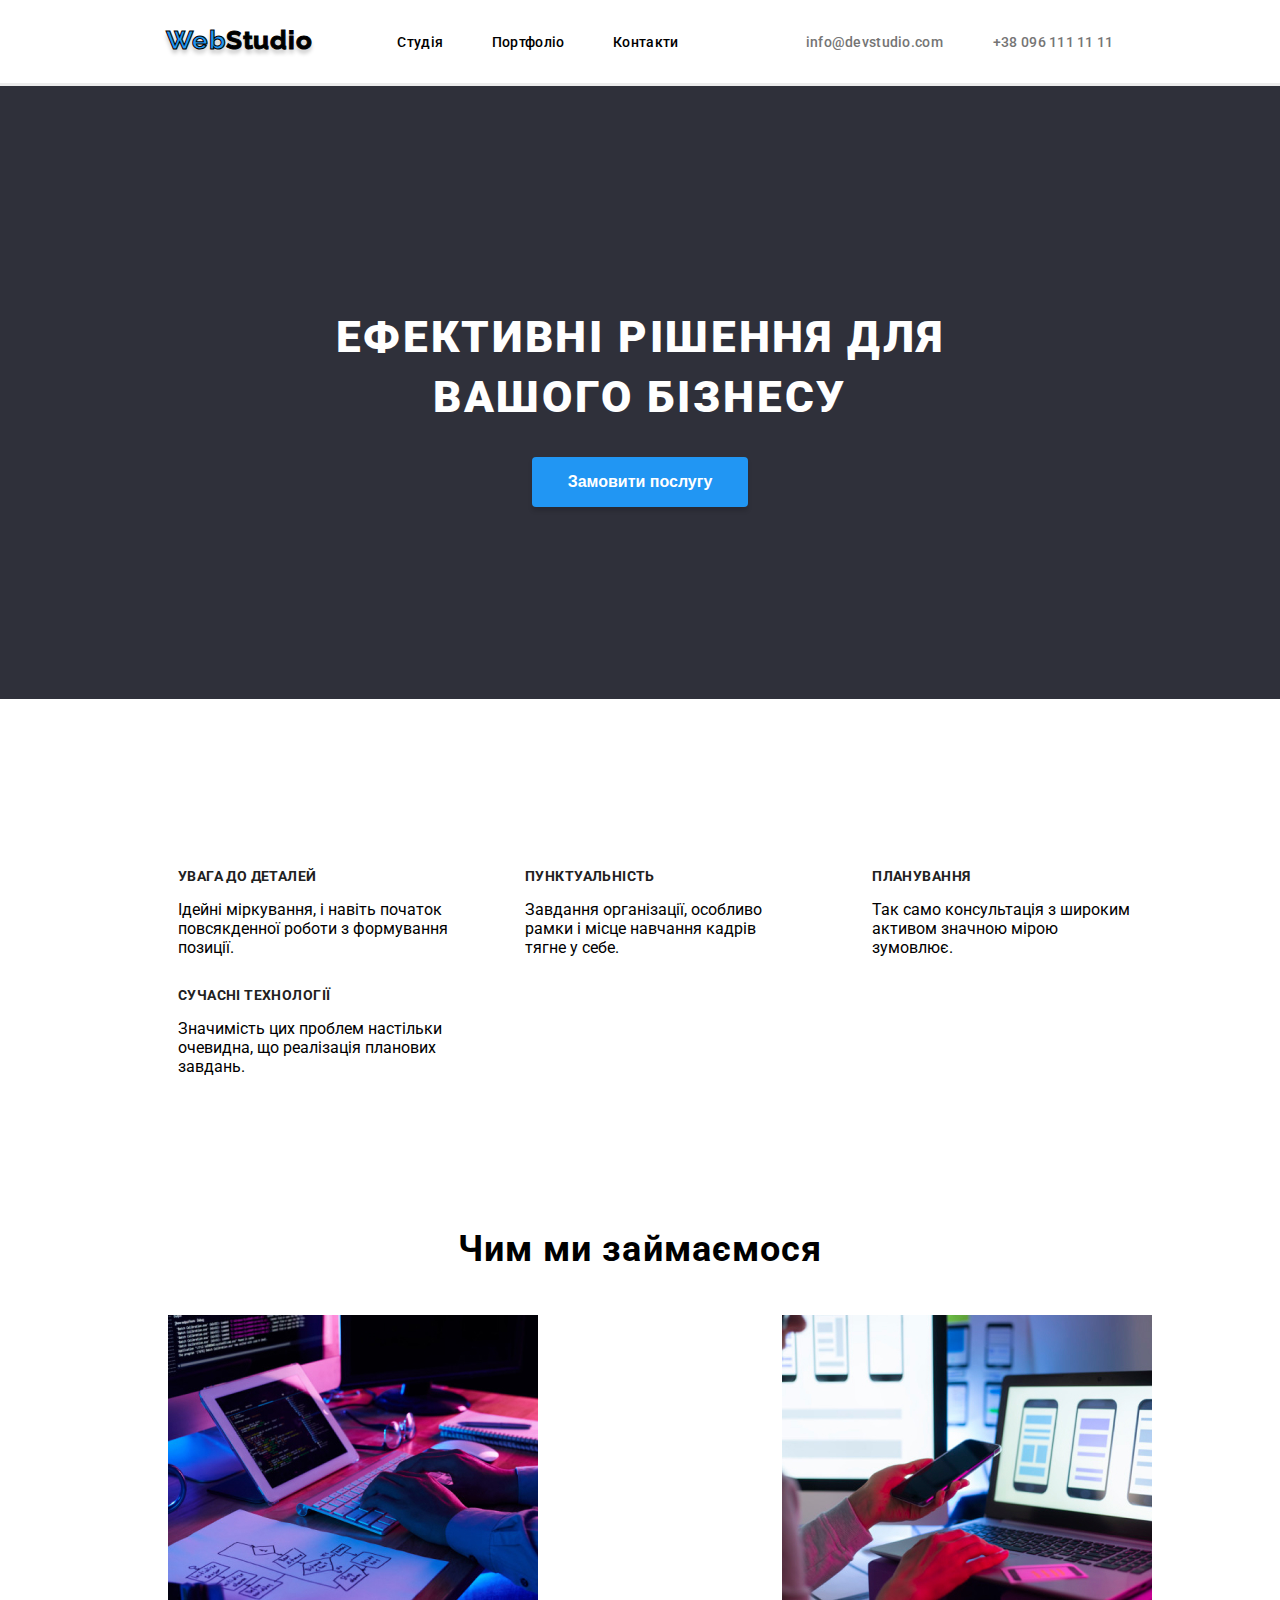
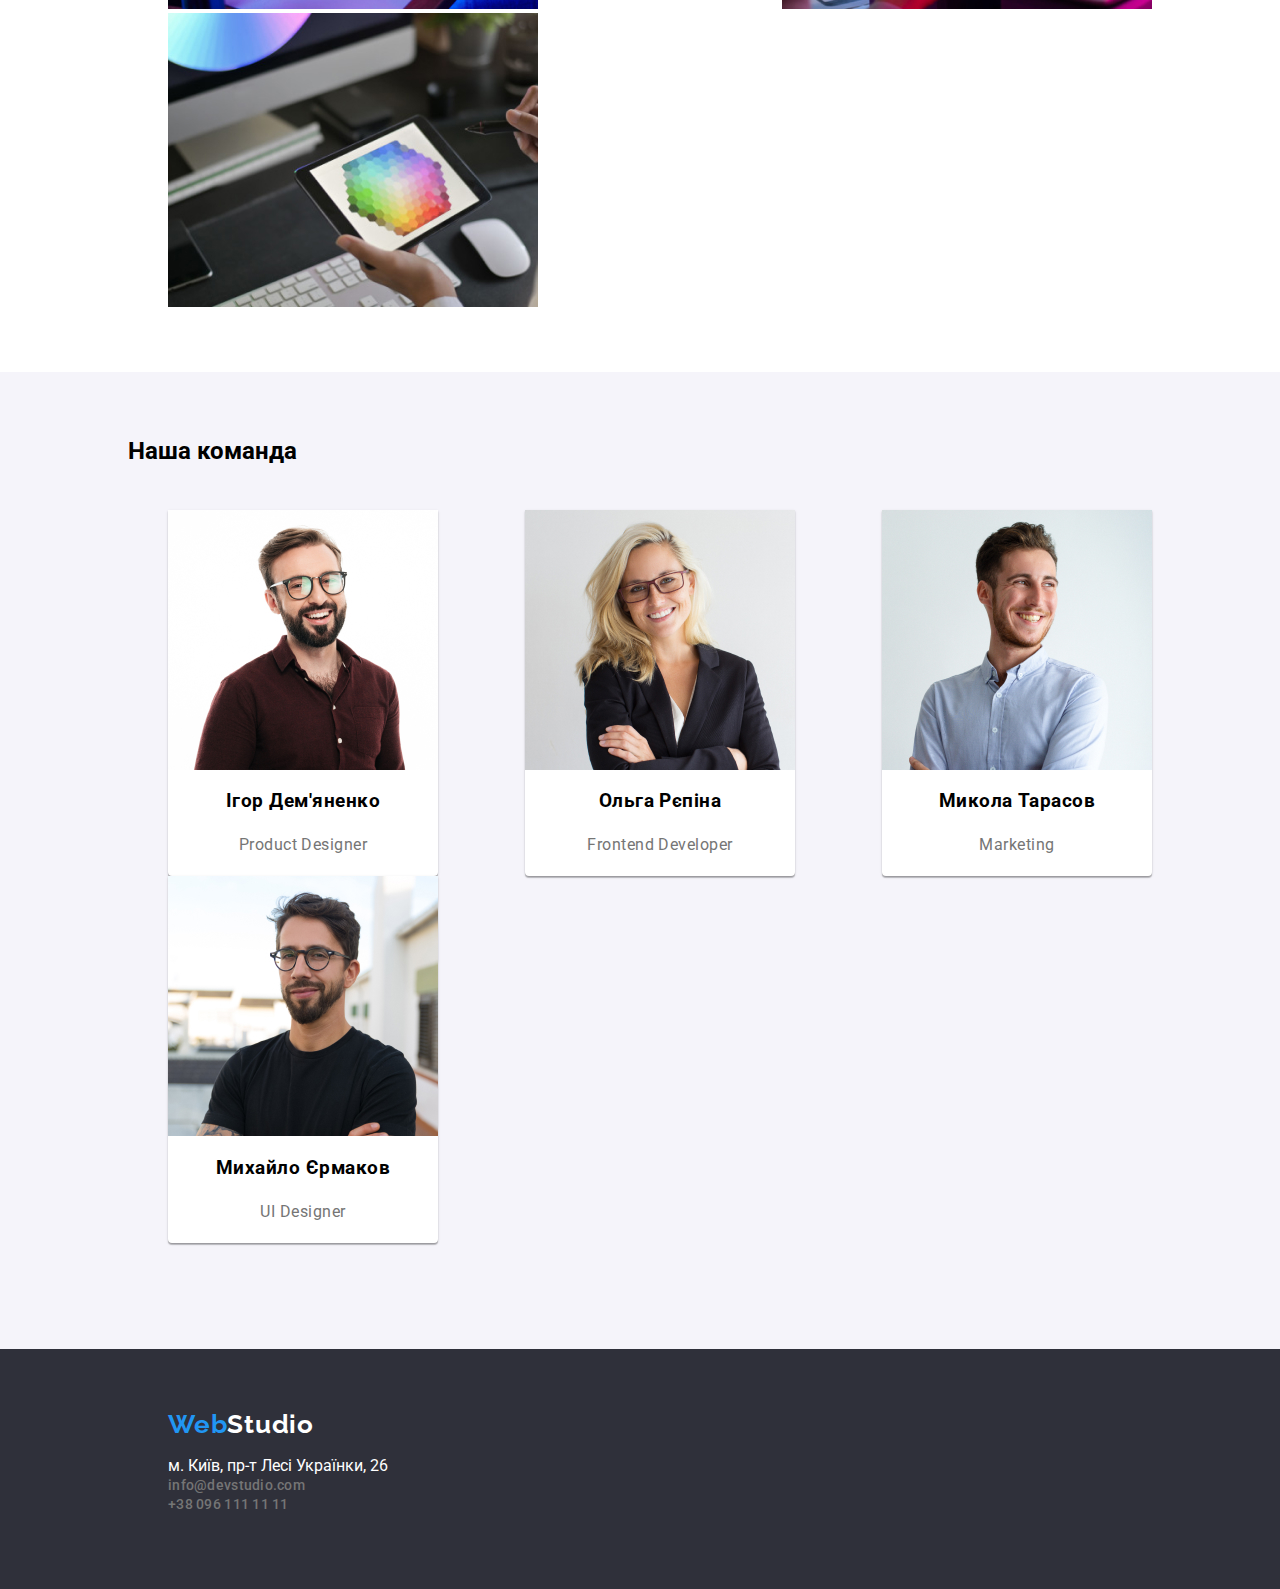
==== index.html @ 9d97ef2a "<article>" ====
<!DOCTYPE html>
<html lang="uk">
  <head>
    <meta charset="UTF-8" />
    <meta http-equiv="X-UA-Compatible" content="IE=edge" />
    <meta name="viewport" content="width=device-width, initial-scale=1.0" />
    <title>WebStudio</title>
    <link rel="stylesheet" href="./css/styles.css" />
    <link rel="preconnect" href="https://fonts.googleapis.com" />
    <link rel="preconnect" href="https://fonts.gstatic.com" crossorigin />
    <link
      href="https://fonts.googleapis.com/css2?family=Raleway:wght@700&family=Roboto:ital,wght@0,100;0,300;0,400;0,500;0,700;0,900;1,100;1,300;1,400;1,500;1,700;1,900&display=swap"
      rel="stylesheet"
    />
  </head>
  <body>
    <header>
      <a class="logo head" href="/"><span class="web">Web</span>Studio</a>
      <nav>
        <ul class="navbar">
          <li>
            <a href="index.html" class="nav">Студія</a>
          </li>
          <li><a href="./portfolio.html" class="nav">Портфоліо</a></li>
          <li><a href="#contacts" class="nav">Контакти</a></li>
        </ul>
      </nav>
      <ul class="contacts">
        <li class="tel">
          <a href="mailto:info@devstudio.com" class="link-contact">info@devstudio.com</a>
        </li>
        <li>
          <a href="tel:+380961111111" class="link-contact">+38 096 111 11 11</a>
        </li>
      </ul>
    </header>
    <main>
      <section class="hero">
        <h1>Ефективні рішення для вашого бізнесу</h1>
        <button type="button" class="button-hero">Замовити послугу</button>
      </section>
      <section class="benefits">
        <ul class="benefits-ul">
          <li class="benefits-il">
            <h3>УВАГА ДО ДЕТАЛЕЙ</h3>
            <article>
              <p>Ідейні міркування, і навіть початок повсякденної роботи з формування позиції.</p>
            </article>
          </li>
          <li class="benefits-il">
            <h3>ПУНКТУАЛЬНІСТЬ</h3>
            <article>
              <p>Завдання організації, особливо рамки і місце навчання кадрів тягне у себе.</p>
            </article>
          </li>
          <li class="benefits-il">
            <h3>ПЛАНУВАННЯ</h3>
            <article>
              <p>Так само консультація з широким активом значною мірою зумовлює.</p>
            </article>
          </li>
          <li class="benefits-il">
            <h3>СУЧАСНІ ТЕХНОЛОГІЇ</h3>
            <article>
              <p>Значимість цих проблем настільки очевидна, що реалізація планових завдань.</p>
            </article>
          </li>
        </ul>
      </section>
      <section class="products">
        <h2>Чим ми займаємося</h2>
        <ul class="products-ul">
          <li>
            <img src="./images/img1.jpg" alt="робота на компьютері" width="370" />
          </li>
          <li>
            <img src="./images/img2.jpg" alt="робота з різними гаджетами" width="370" />
          </li>
          <li>
            <img src="./images/img3.jpg" alt="вибір кольору" width="370" />
          </li>
        </ul>
      </section>
      <section class="team">
        <h2>Наша команда</h2>
        <ul class="team-ul">
          <li>
            <img src="./images/igor.jpg" alt="посміхнений хлопець в окулярах" width="270" />
            <h3>Ігор Дем'яненко</h3>
            <p lang="en" class="specialization">Product Designer</p>
          </li>
          <li>
            <img src="./images/olga.jpg" alt="дівчина в окулярах" width="270" />
            <h3>Ольга Рєпіна</h3>
            <p lang="en" class="specialization">Frontend Developer</p>
          </li>
          <li>
            <img src="./images/mykola.jpg" alt="хлопець в сорочці" width="270" />
            <h3>Микола Тарасов</h3>
            <p lang="en" class="specialization">Marketing</p>
          </li>
          <li>
            <img src="./images/myhailo.jpg" alt="хлопець у футболці" width="270" />
            <h3>Михайло Єрмаков</h3>
            <p lang="en" class="specialization">UI Designer</p>
          </li>
        </ul>
      </section>
    </main>
    <footer>
      <a class="logo-foot"><span class="web">Web</span>Studio</a>
      <address id="contacts">
        <ul>
          <li>
            <a
              href="https://goo.gl/maps/CPtrU1FHBa2aNyZL9"
              target="_blank"
              rel="noopener noreferrer"
              class="white"
              >м. Київ, пр-т Лесі Українки, 26</a
            >
          </li>
          <li>
            <a href="mailto:info@devstudio.com" class="link-contact">info@devstudio.com</a>
          </li>
          <li>
            <a href="tel:+380961111111" class="link-contact">+38 096 111 11 11</a>
          </li>
        </ul>
        <p></p>
      </address>
    </footer>
  </body>
</html>
---- css/styles.css ----
body {
  margin: 0px;
  font-family: 'Roboto', sans-serif;
}
a {
  text-decoration: none;
}
.web,
.nav:focus,
.nav:hover,
.link-contact:focus,
.link-contact:hover,
.white:focus,
.white:hover {
  color: #2196f3;
}
.link-contact,
.white {
  font-style: normal;
}
ul {
  list-style: none;
}
.benefits-il > h3 {
  font-weight: 700;
  font-size: 14px;
  line-height: 16px;
  letter-spacing: 0.03em;
  text-transform: uppercase;
  color: #212121;
}
.benefits-il > p {
  font-weight: 400;
  font-size: 14px;
  line-height: 24px;
  letter-spacing: 0.03em;

  color: #757575;
}
.nav {
  font-style: normal;
  font-weight: 500;
  line-height: 16px;
  font-size: 14px;
  letter-spacing: 0.02em;
  color: #000;
}
.tel {
  margin-right: 50px;
}

.link-contact {
  font-weight: 500;
  font-size: 14px;
  line-height: 16px;
  letter-spacing: 0.02em;
  color: #757575;
}

.hero {
  padding-top: 15%;
  padding-right: 25%;
  padding-left: 25%;
  padding-bottom: 15%;
  text-align: center;
  color: #ffffff;
  background: #2f303a;
}
header {
  padding: 0 13%;
  display: flex;
  flex-direction: row;
  flex-wrap: wrap;
  border-bottom: Solid #ececec;
}
.head {
  margin-top: 25px;
  margin-bottom: 25px;
  flex-grow: 2;
  color: black;
}
.logo {
  margin-right: 45px;
  flex-grow: 0;
  font-family: 'Raleway', sans-serif;
  font-style: normal;
  font-weight: 700;
  font-size: 26px;
  line-height: 31px;
  letter-spacing: 0.03em;
  text-shadow: 0px 4px 4px rgba(0, 0, 0, 0.25);
  -webkit-text-stroke: 1px #000;
}
.navbar {
  margin-top: 32px;
  margin-bottom: 32px;
  display: flex;
  flex-direction: row;
  width: 281px;
  justify-content: space-between;
  flex-grow: 1;
}
.contacts {
  width: 281px;
  margin-top: 32px;
  margin-bottom: 32px;
  display: flex;
  flex-direction: row;
  justify-content: end;
  flex-grow: 1;
}
h1 {
  font-weight: 900;
  font-size: 44px;
  line-height: 60px;
  text-align: center;
  letter-spacing: 0.06em;
  text-transform: uppercase;
}
.button-hero {
  width: 216px;
  height: 50px;
  color: #ffffff;
  font-weight: 700;
  font-size: 16px;
  line-height: 30px;
  border: none;
  background: #2196f3;
  border-radius: 4px;
  box-shadow: 0px 4px 4px rgba(0, 0, 0, 0.15);
}
.benefits,
.products,
.team,
.menu,
.services {
  padding-right: 10%;
  padding-left: 10%;
  padding-bottom: 45px;
  padding-top: 45px;
}

.team {
  padding-bottom: 90px;
}

.benefits {
  margin-top: 94px;
}
.benefits-ul {
  display: flex;
  flex-direction: row;
  justify-content: space-between;
  flex-wrap: wrap;
}
.benefits-ul > li {
  margin-left: 1%;
  margin-right: 1%;
  width: 270px;
}

.products > h2 {
  font-weight: 700;
  font-size: 36px;
  line-height: 42px;
  text-align: center;
  letter-spacing: 0.03em;
}
.products-ul,
.team-ul {
  display: flex;
  flex-direction: row;
  justify-content: space-between;
  flex-wrap: wrap;
  margin-top: 45px;
}
.team-ul {
  margin-top: 45px;
}
.team {
  background: #f5f4fa;
}
.team-ul {
  flex-wrap: wrap;
}
.team-ul > li {
  font-weight: 500;
  font-size: 16px;
  line-height: 19px;
  text-align: center;
  letter-spacing: 0.03em;
  box-shadow: 0px 1px 3px rgba(0, 0, 0, 0.12), 0px 1px 1px rgba(0, 0, 0, 0.14),
    0px 2px 1px rgba(0, 0, 0, 0.2);
  border-radius: 0px 0px 4px 4px;
  background: #ffffff;
}
.portfolio {
  font-weight: 700;
  font-size: 18px;
  line-height: 36px;
  letter-spacing: 0.06em;
  color: #212121;
}
.specialization {
  font-weight: 400;
  font-size: 16px;
  line-height: 30px;
  letter-spacing: 0.03em;
  color: #757575;
}
footer {
  padding-top: 60px;
  padding-bottom: 60px;
  padding-left: 10%;
  display: flex;
  flex-direction: column;
  align-items: flex-start;
  color: #ffffff;
  background-color: #2f303a;
}
.white {
  color: #ffffff;
}
.logo-foot {
  padding-left: 40px;
  font-family: 'Raleway', sans-serif;
  font-style: normal;
  font-weight: 700;
  font-size: 26px;
  line-height: 31px;
  letter-spacing: 0.03em;
}
.menu {
  display: flex;
  justify-content: center;
}
.menu-button {
  padding: 6px 25px;
  margin-left: 8px;
  font-weight: 500;
  font-size: 16px;
  line-height: 26px;
  text-align: center;
  letter-spacing: 0.03em;
  color: #212121;
  border: none;
}
.menu-button:hover,
.menu-button:focus {
  cursor: pointer;
  font-family: inherit;
  color: #ffffff;
  background-color: #2196f3;
  box-shadow: 0px 3px 1px rgba(0, 0, 0, 0.1), 0px 1px 2px rgba(0, 0, 0, 0.08),
    0px 2px 2px rgba(0, 0, 0, 0.12);
  border-radius: 4px;
}
.services {
  display: flex;
  flex-wrap: wrap;
  justify-content: space-between;
}
.services > li {
  margin: 15px 15px;
  text-align: start;
  font-weight: 400;
  font-size: 16px;
  line-height: 30px;
}
.services > h2 {
  font-style: normal;
  font-weight: 700;
  font-size: 18px;
  line-height: 36px;
  letter-spacing: 0.06em;
  color: #212121;
}
.portfolio,
.padding {
  padding-left: 24px;
  padding-right: 24px;
}
.portfolio-none {
  display: none;
}
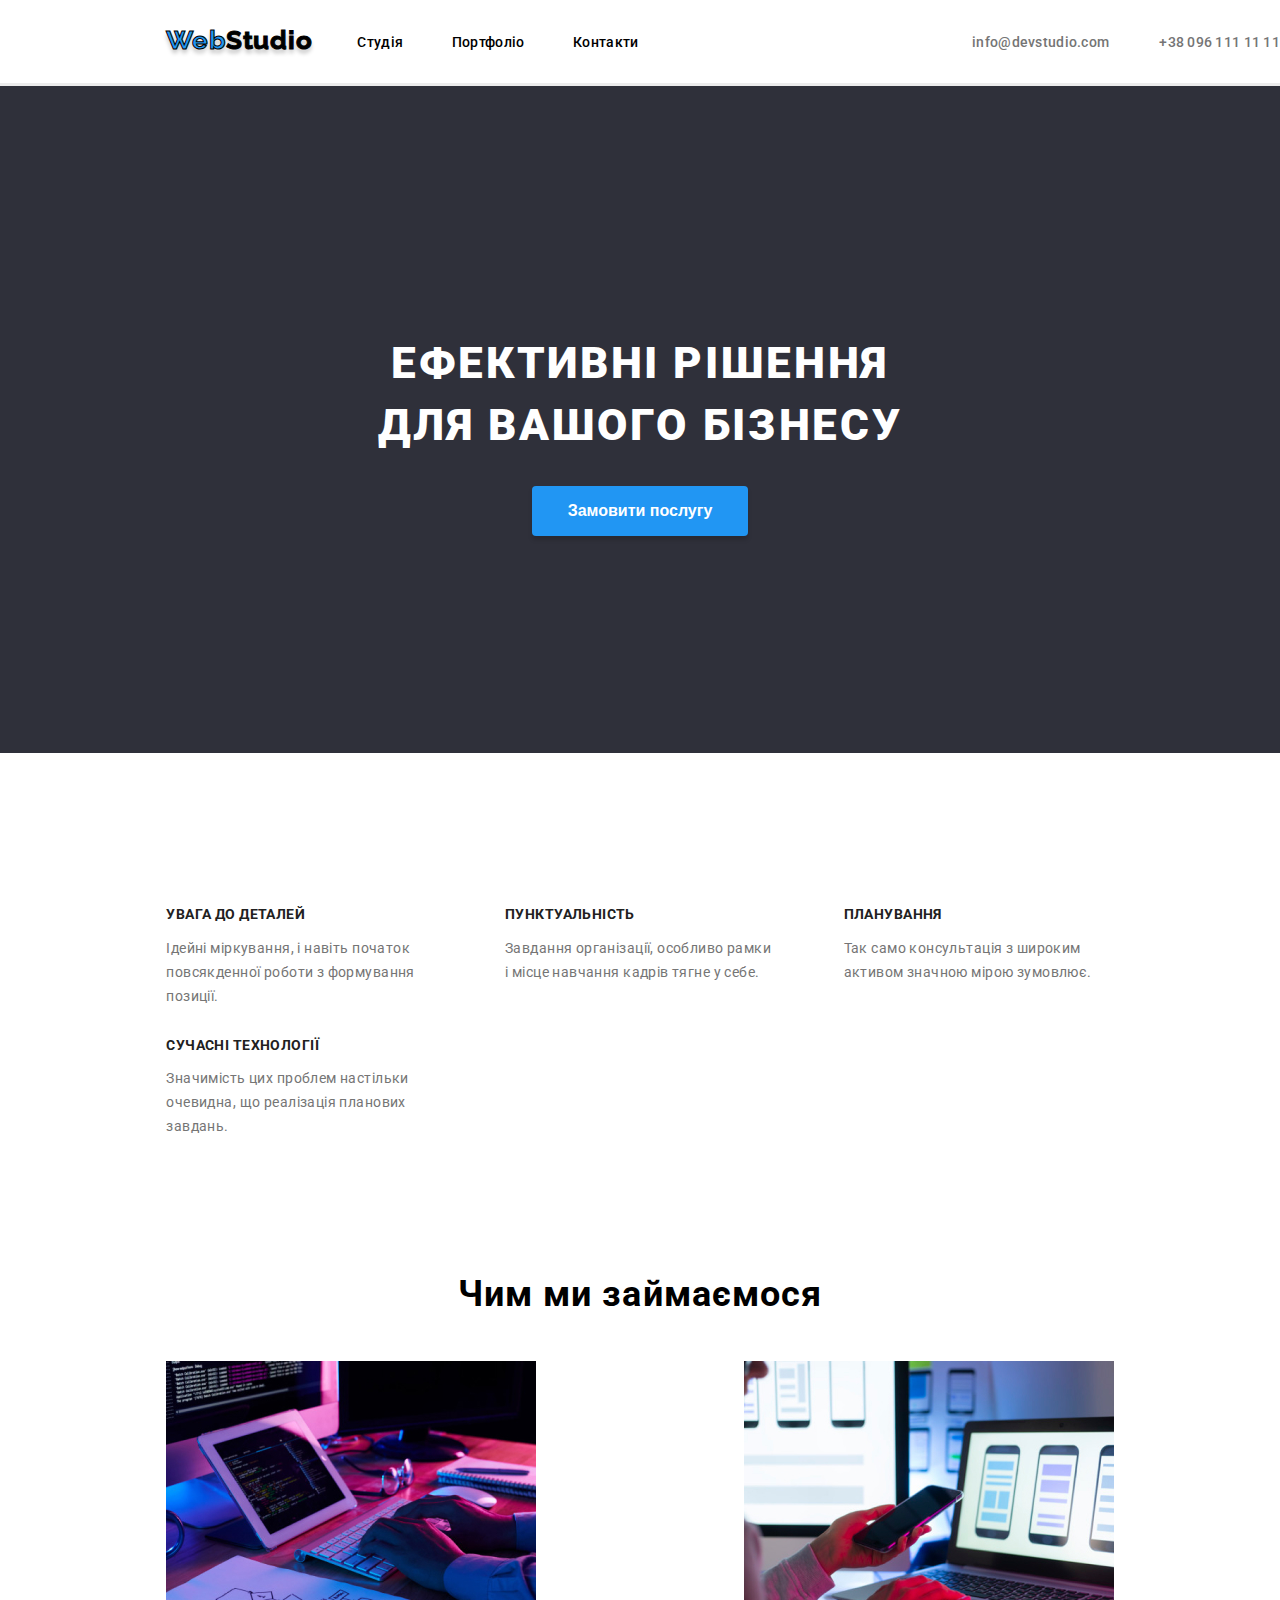
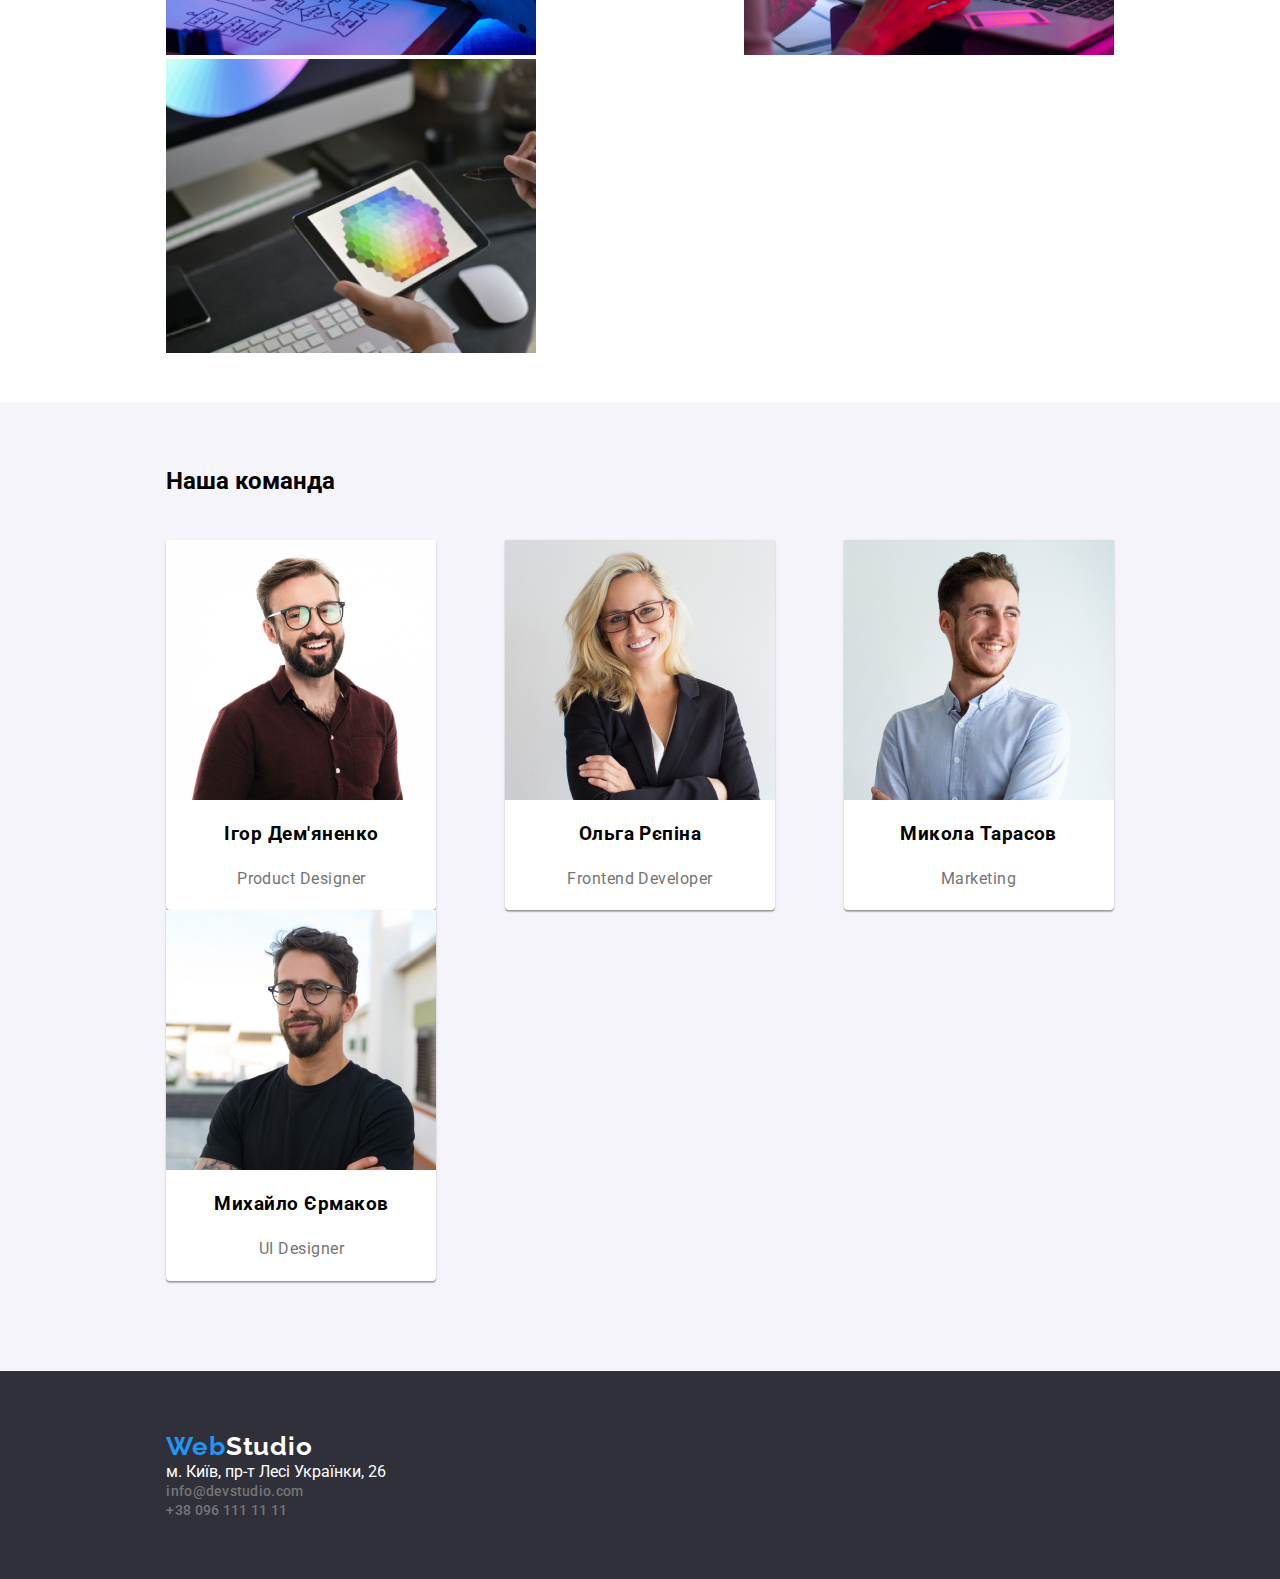
==== commit d2ba4575: "css: padding line-height" ====
--- a/index.html
+++ b/index.html
@@ -12,14 +12,15 @@
       href="https://fonts.googleapis.com/css2?family=Raleway:wght@700&family=Roboto:ital,wght@0,100;0,300;0,400;0,500;0,700;0,900;1,100;1,300;1,400;1,500;1,700;1,900&display=swap"
       rel="stylesheet"
     />
+    <link rel="stylesheet" href="node_modules/modern-normalize/modern-normalize.css">
   </head>
   <body>
     <header>
-      <a class="logo head" href="/"><span class="web">Web</span>Studio</a>
+      <a class="logo head" href="./index.htm"><span class="web">Web</span>Studio</a>
       <nav>
         <ul class="navbar">
           <li>
-            <a href="index.html" class="nav">Студія</a>
+            <a href="./index.html" class="nav">Студія</a>
           </li>
           <li><a href="./portfolio.html" class="nav">Портфоліо</a></li>
           <li><a href="#contacts" class="nav">Контакти</a></li>
@@ -40,30 +41,24 @@
         <button type="button" class="button-hero">Замовити послугу</button>
       </section>
       <section class="benefits">
+        <h2 class="portfolio-none">Переваги</h2>
         <ul class="benefits-ul">
           <li class="benefits-il">
-            <h3>УВАГА ДО ДЕТАЛЕЙ</h3>
-            <article>
-              <p>Ідейні міркування, і навіть початок повсякденної роботи з формування позиції.</p>
+            <h3>УВАГА ДО ДЕТАЛЕЙ</h3>            
+            <p>Ідейні міркування, і навіть початок повсякденної роботи з формування позиції.</p>
             </article>
           </li>
           <li class="benefits-il">
-            <h3>ПУНКТУАЛЬНІСТЬ</h3>
-            <article>
-              <p>Завдання організації, особливо рамки і місце навчання кадрів тягне у себе.</p>
-            </article>
+            <h3>ПУНКТУАЛЬНІСТЬ</h3>            
+            <p>Завдання організації, особливо рамки і місце навчання кадрів тягне у себе.</p>            
           </li>
           <li class="benefits-il">
-            <h3>ПЛАНУВАННЯ</h3>
-            <article>
-              <p>Так само консультація з широким активом значною мірою зумовлює.</p>
-            </article>
+            <h3>ПЛАНУВАННЯ</h3>            
+            <p>Так само консультація з широким активом значною мірою зумовлює.</p>            
           </li>
           <li class="benefits-il">
-            <h3>СУЧАСНІ ТЕХНОЛОГІЇ</h3>
-            <article>
-              <p>Значимість цих проблем настільки очевидна, що реалізація планових завдань.</p>
-            </article>
+            <h3>СУЧАСНІ ТЕХНОЛОГІЇ</h3>            
+            <p>Значимість цих проблем настільки очевидна, що реалізація планових завдань.</p>            
           </li>
         </ul>
       </section>
@@ -117,8 +112,7 @@
               target="_blank"
               rel="noopener noreferrer"
               class="white"
-              >м. Київ, пр-т Лесі Українки, 26</a
-            >
+              >м. Київ, пр-т Лесі Українки, 26</a>
           </li>
           <li>
             <a href="mailto:info@devstudio.com" class="link-contact">info@devstudio.com</a>
@@ -127,7 +121,6 @@
             <a href="tel:+380961111111" class="link-contact">+38 096 111 11 11</a>
           </li>
         </ul>
-        <p></p>
       </address>
     </footer>
   </body>
--- a/css/styles.css
+++ b/css/styles.css
@@ -20,11 +20,13 @@
 }
 ul {
   list-style: none;
+  margin: 0;
+  padding: 0;
 }
 .benefits-il > h3 {
   font-weight: 700;
   font-size: 14px;
-  line-height: 16px;
+  line-height: 1.2;
   letter-spacing: 0.03em;
   text-transform: uppercase;
   color: #212121;
@@ -32,7 +34,7 @@
 .benefits-il > p {
   font-weight: 400;
   font-size: 14px;
-  line-height: 24px;
+  line-height: 1.7;
   letter-spacing: 0.03em;
 
   color: #757575;
@@ -40,7 +42,7 @@
 .nav {
   font-style: normal;
   font-weight: 500;
-  line-height: 16px;
+  line-height: 1.2;
   font-size: 14px;
   letter-spacing: 0.02em;
   color: #000;
@@ -52,22 +54,22 @@
 .link-contact {
   font-weight: 500;
   font-size: 14px;
-  line-height: 16px;
+  line-height: 1.2;
   letter-spacing: 0.02em;
   color: #757575;
 }
 
 .hero {
-  padding-top: 15%;
-  padding-right: 25%;
-  padding-left: 25%;
-  padding-bottom: 15%;
+  padding-top: 17%;
+  padding-right: 29%;
+  padding-left: 29%;
+  padding-bottom: 17%;
   text-align: center;
   color: #ffffff;
   background: #2f303a;
 }
 header {
-  padding: 0 13%;
+  padding-left: 13%;
   display: flex;
   flex-direction: row;
   flex-wrap: wrap;
@@ -86,7 +88,7 @@
   font-style: normal;
   font-weight: 700;
   font-size: 26px;
-  line-height: 31px;
+  line-height: 1.2;
   letter-spacing: 0.03em;
   text-shadow: 0px 4px 4px rgba(0, 0, 0, 0.25);
   -webkit-text-stroke: 1px #000;
@@ -112,7 +114,7 @@
 h1 {
   font-weight: 900;
   font-size: 44px;
-  line-height: 60px;
+  line-height: 1.4;
   text-align: center;
   letter-spacing: 0.06em;
   text-transform: uppercase;
@@ -123,7 +125,7 @@
   color: #ffffff;
   font-weight: 700;
   font-size: 16px;
-  line-height: 30px;
+  line-height: 1.9;
   border: none;
   background: #2196f3;
   border-radius: 4px;
@@ -134,8 +136,8 @@
 .team,
 .menu,
 .services {
-  padding-right: 10%;
-  padding-left: 10%;
+  padding-right: 13%;
+  padding-left: 13%;
   padding-bottom: 45px;
   padding-top: 45px;
 }
@@ -154,15 +156,13 @@
   flex-wrap: wrap;
 }
 .benefits-ul > li {
-  margin-left: 1%;
-  margin-right: 1%;
   width: 270px;
 }
 
 .products > h2 {
   font-weight: 700;
   font-size: 36px;
-  line-height: 42px;
+  line-height: 1.2;
   text-align: center;
   letter-spacing: 0.03em;
 }
@@ -186,7 +186,7 @@
 .team-ul > li {
   font-weight: 500;
   font-size: 16px;
-  line-height: 19px;
+  line-height: 1.2;
   text-align: center;
   letter-spacing: 0.03em;
   box-shadow: 0px 1px 3px rgba(0, 0, 0, 0.12), 0px 1px 1px rgba(0, 0, 0, 0.14),
@@ -197,14 +197,14 @@
 .portfolio {
   font-weight: 700;
   font-size: 18px;
-  line-height: 36px;
+  line-height: 2;
   letter-spacing: 0.06em;
   color: #212121;
 }
 .specialization {
   font-weight: 400;
   font-size: 16px;
-  line-height: 30px;
+  line-height: 1.9;
   letter-spacing: 0.03em;
   color: #757575;
 }
@@ -222,12 +222,11 @@
   color: #ffffff;
 }
 .logo-foot {
-  padding-left: 40px;
   font-family: 'Raleway', sans-serif;
   font-style: normal;
   font-weight: 700;
   font-size: 26px;
-  line-height: 31px;
+  line-height: 1.2;
   letter-spacing: 0.03em;
 }
 .menu {
@@ -239,7 +238,7 @@
   margin-left: 8px;
   font-weight: 500;
   font-size: 16px;
-  line-height: 26px;
+  line-height: 1.6;
   text-align: center;
   letter-spacing: 0.03em;
   color: #212121;
@@ -261,25 +260,27 @@
   justify-content: space-between;
 }
 .services > li {
-  margin: 15px 15px;
   text-align: start;
   font-weight: 400;
   font-size: 16px;
-  line-height: 30px;
+  line-height: 1.9;
 }
 .services > h2 {
   font-style: normal;
   font-weight: 700;
   font-size: 18px;
-  line-height: 36px;
+  line-height: 2;
   letter-spacing: 0.06em;
   color: #212121;
 }
 .portfolio,
 .padding {
   padding-left: 24px;
-  padding-right: 24px;
+  padding-right: auto;
 }
 .portfolio-none {
   display: none;
 }
+footer {
+  padding-left: 13%;
+}
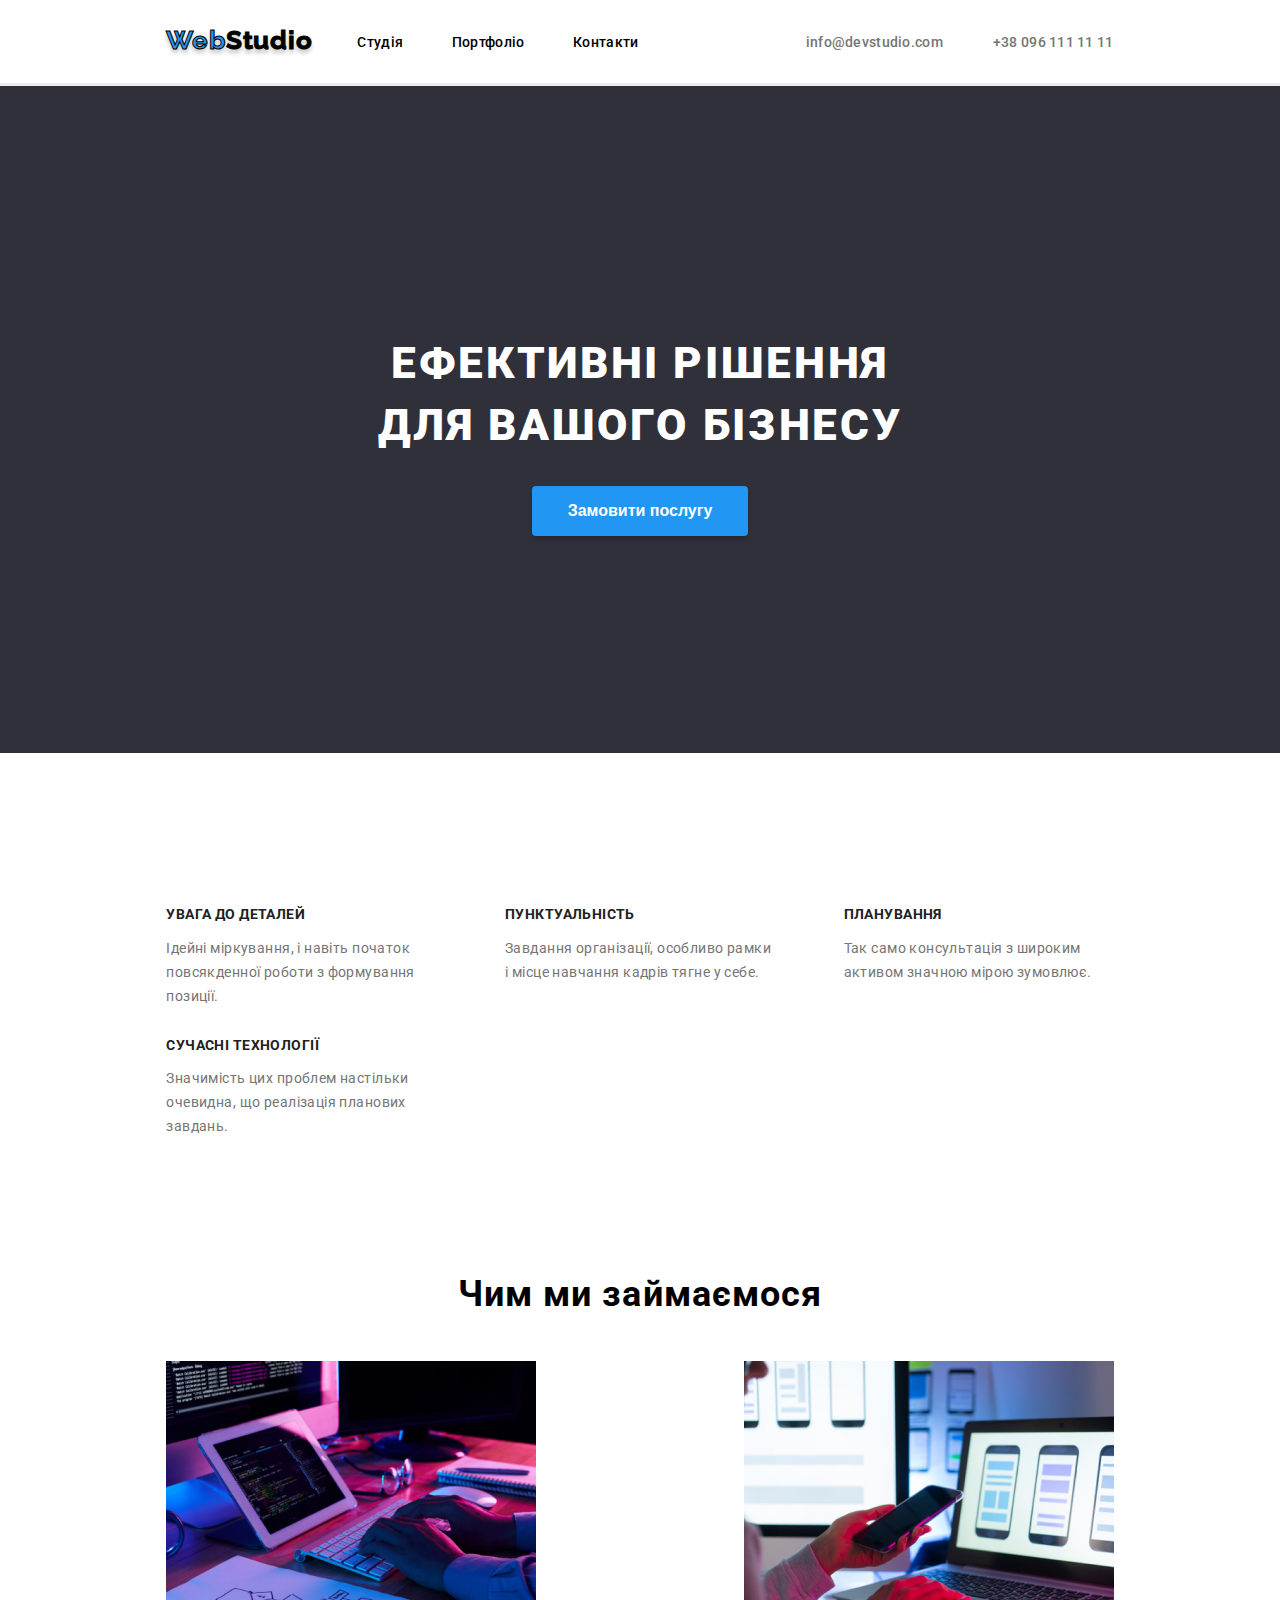
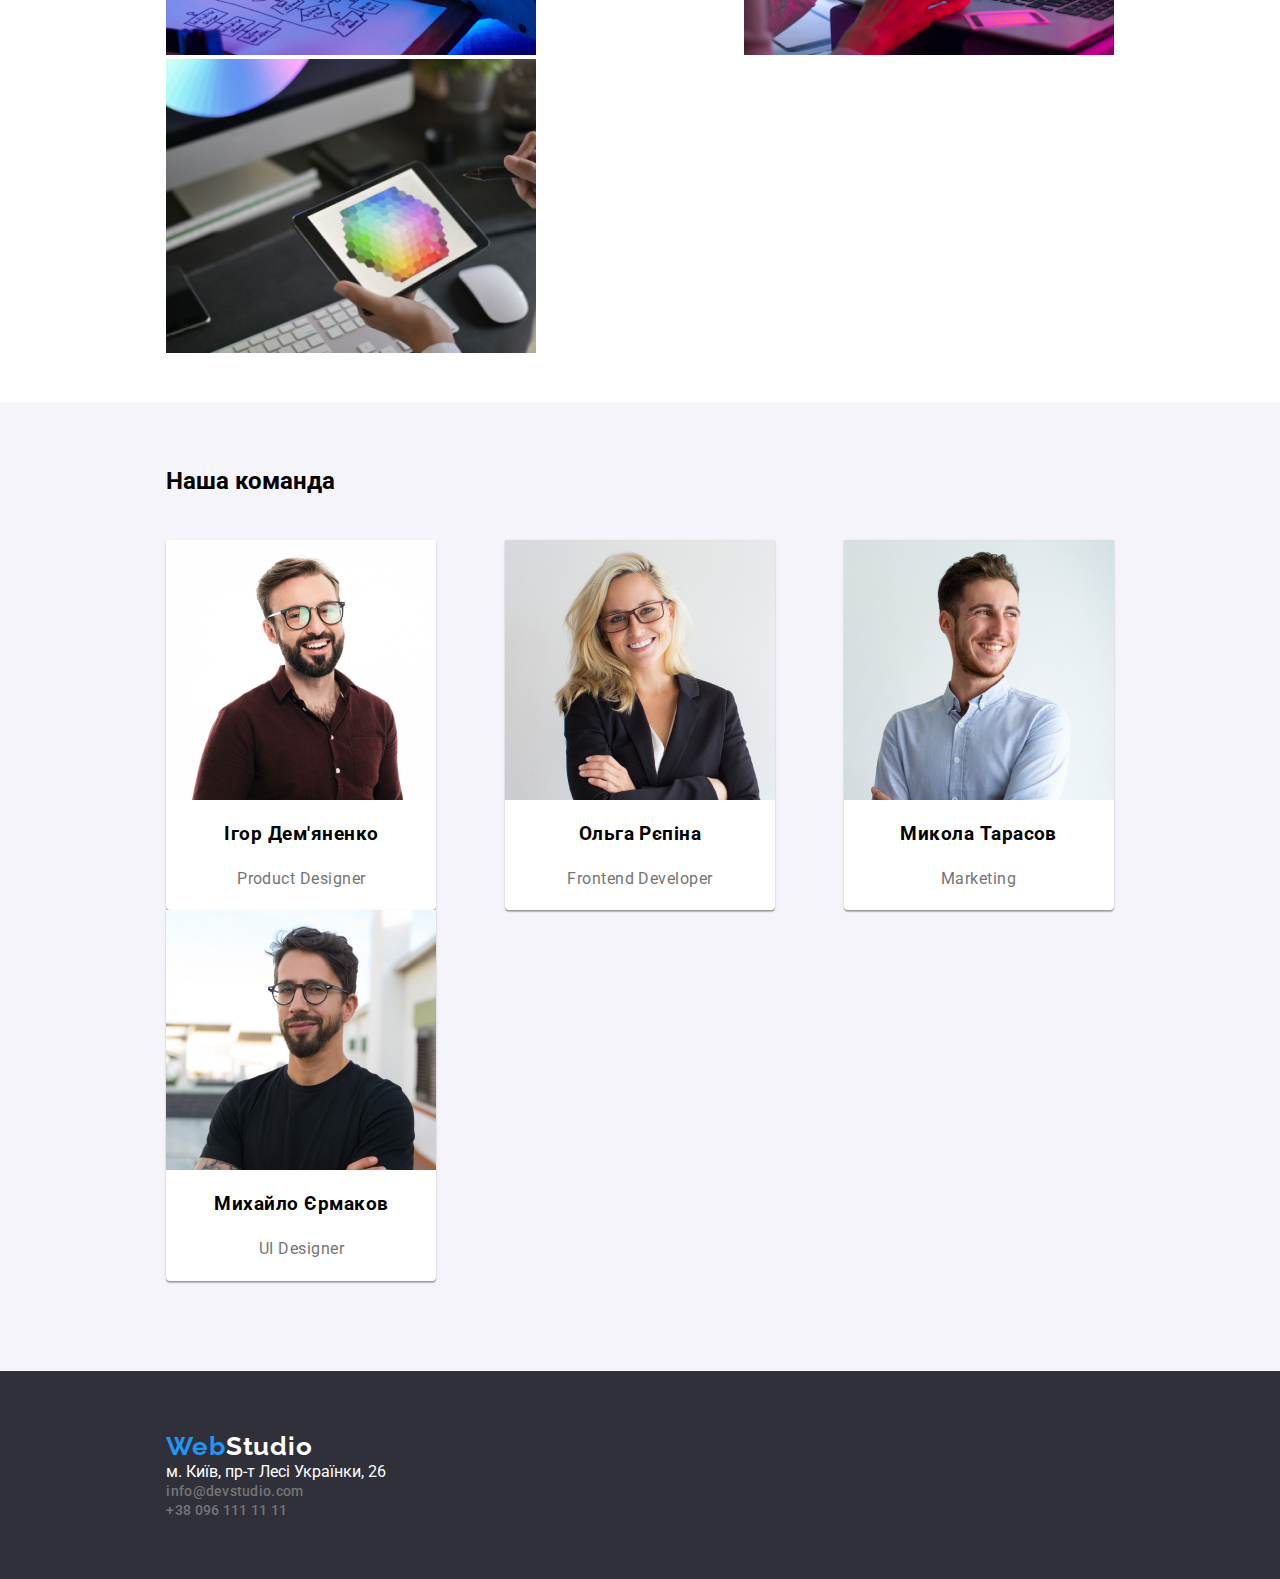
==== commit 88b1ea66: "индекс и марджин" ====
--- a/index.html
+++ b/index.html
@@ -16,7 +16,7 @@
   </head>
   <body>
     <header>
-      <a class="logo head" href="./index.htm"><span class="web">Web</span>Studio</a>
+      <a class="logo head" href="./index.html"><span class="web">Web</span>Studio</a>
       <nav>
         <ul class="navbar">
           <li>
--- a/css/styles.css
+++ b/css/styles.css
@@ -1,6 +1,6 @@
 body {
   margin: 0px;
-  font-family: 'Roboto', sans-serif;
+  font-family: "Roboto", sans-serif;
 }
 a {
   text-decoration: none;
@@ -70,6 +70,7 @@
 }
 header {
   padding-left: 13%;
+  padding-right: 13%;
   display: flex;
   flex-direction: row;
   flex-wrap: wrap;
@@ -84,7 +85,7 @@
 .logo {
   margin-right: 45px;
   flex-grow: 0;
-  font-family: 'Raleway', sans-serif;
+  font-family: "Raleway", sans-serif;
   font-style: normal;
   font-weight: 700;
   font-size: 26px;
@@ -222,7 +223,7 @@
   color: #ffffff;
 }
 .logo-foot {
-  font-family: 'Raleway', sans-serif;
+  font-family: "Raleway", sans-serif;
   font-style: normal;
   font-weight: 700;
   font-size: 26px;
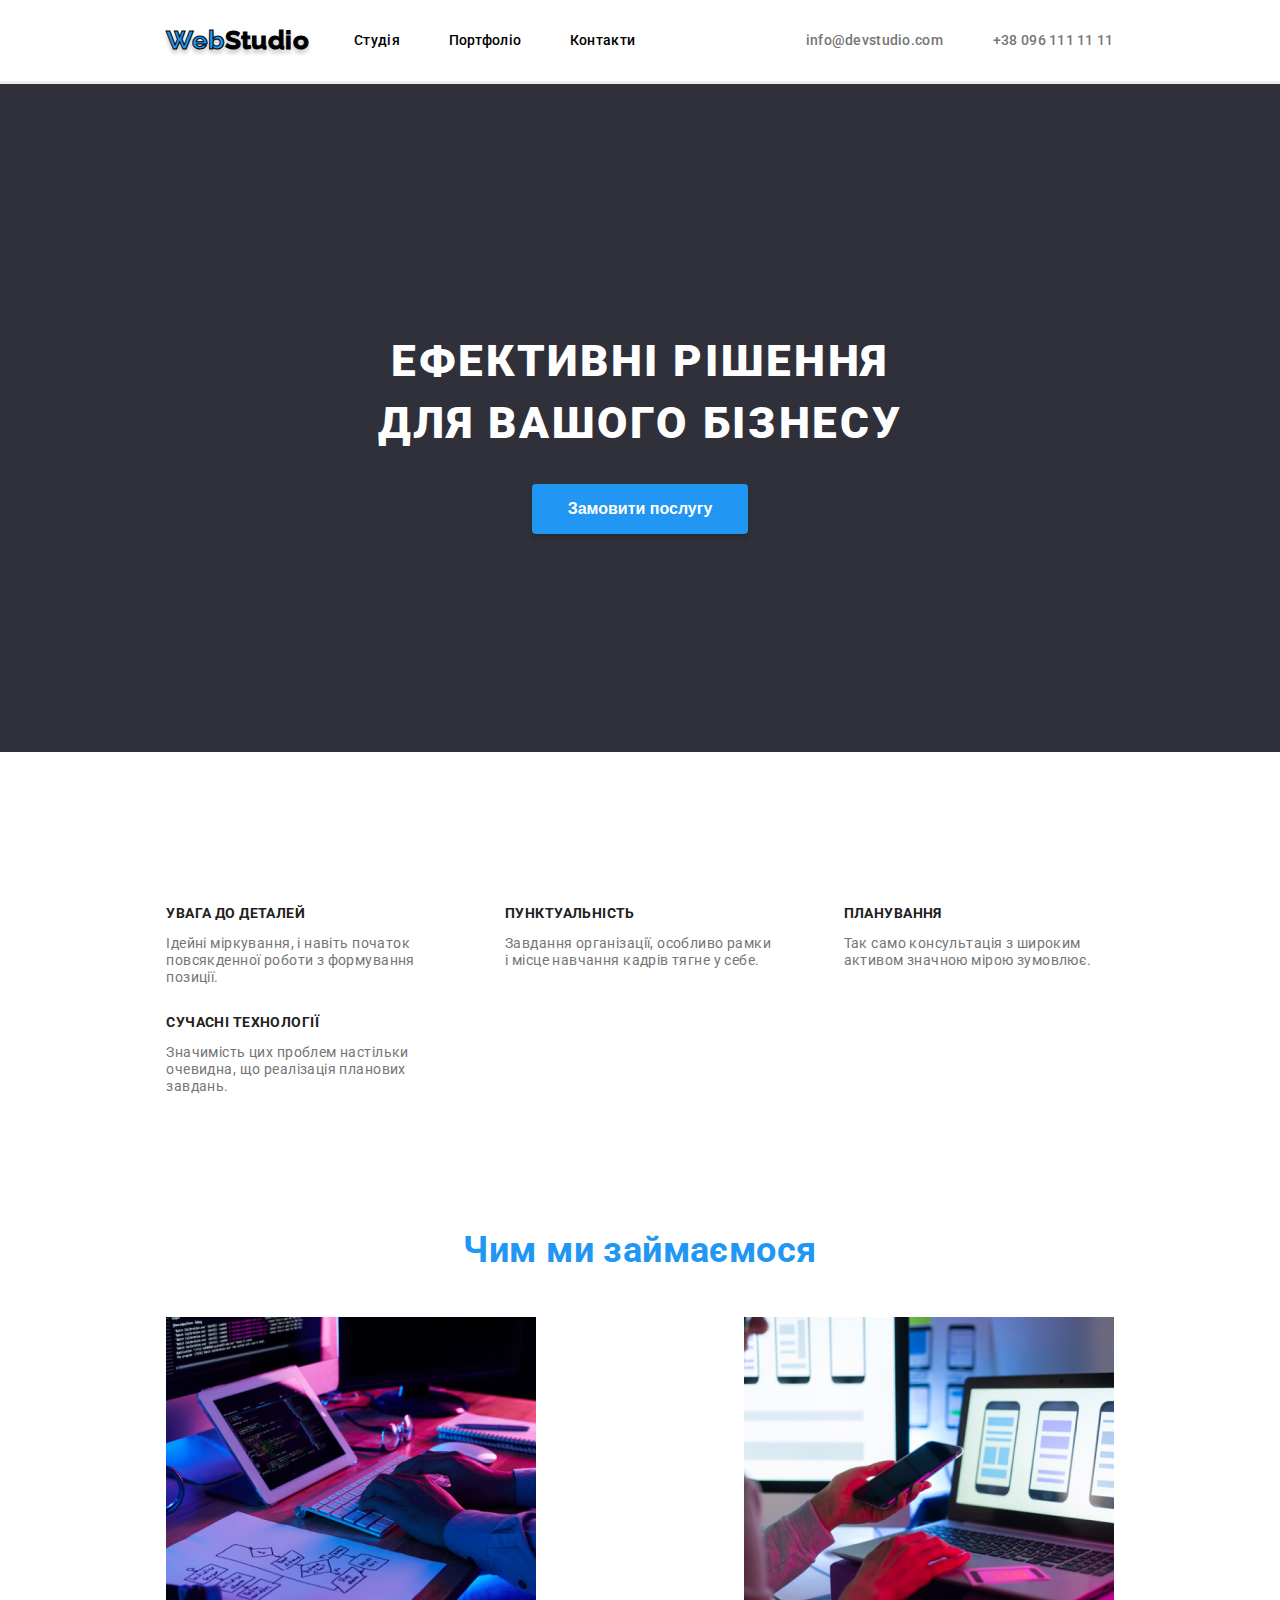
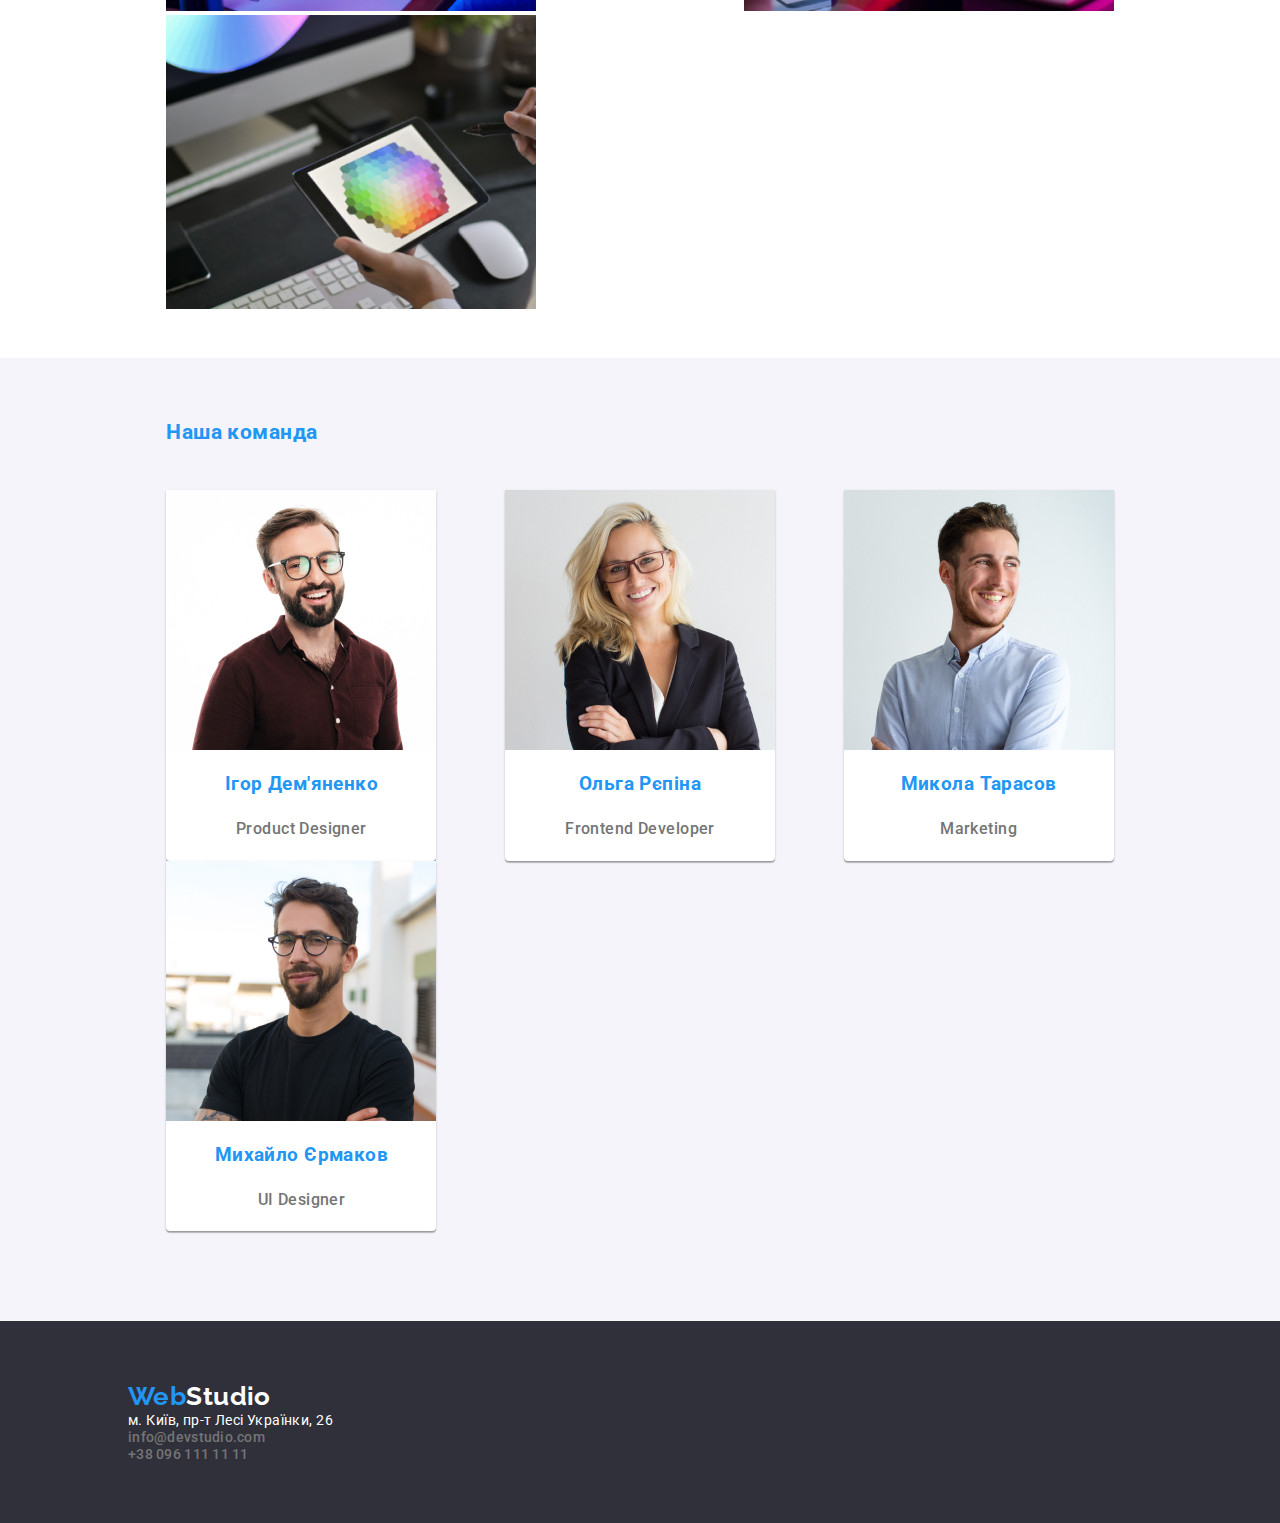
==== commit 3a471f93: "класи+шрифти+кольори" ====
--- a/index.html
+++ b/index.html
@@ -15,56 +15,56 @@
     <link rel="stylesheet" href="node_modules/modern-normalize/modern-normalize.css">
   </head>
   <body>
-    <header>
-      <a class="logo head" href="./index.html"><span class="web">Web</span>Studio</a>
+    <header class="header">
+      <a class="logo head link" href="./index.html"><span class="web">Web</span>Studio</a>
       <nav>
-        <ul class="navbar">
+        <ul class="navbar ul">
           <li>
-            <a href="./index.html" class="nav">Студія</a>
+            <a href="./index.html" class="nav link">Студія</a>
           </li>
-          <li><a href="./portfolio.html" class="nav">Портфоліо</a></li>
-          <li><a href="#contacts" class="nav">Контакти</a></li>
+          <li><a href="./portfolio.html" class="nav link">Портфоліо</a></li>
+          <li><a href="#contacts" class="nav link">Контакти</a></li>
         </ul>
       </nav>
-      <ul class="contacts">
+      <ul class="contacts ul">
         <li class="tel">
-          <a href="mailto:info@devstudio.com" class="link-contact">info@devstudio.com</a>
+          <a href="mailto:info@devstudio.com" class="link-contact link">info@devstudio.com</a>
         </li>
         <li>
-          <a href="tel:+380961111111" class="link-contact">+38 096 111 11 11</a>
+          <a href="tel:+380961111111" class="link-contact link">+38 096 111 11 11</a>
         </li>
       </ul>
     </header>
     <main>
       <section class="hero">
-        <h1>Ефективні рішення для вашого бізнесу</h1>
+        <h1 class="hero-h">Ефективні рішення для вашого бізнесу</h1>
         <button type="button" class="button-hero">Замовити послугу</button>
       </section>
       <section class="benefits">
-        <h2 class="portfolio-none">Переваги</h2>
-        <ul class="benefits-ul">
+        <h2 class="visually-hidden">Переваги</h2>
+        <ul class="benefits-ul ul">
           <li class="benefits-il">
-            <h3>УВАГА ДО ДЕТАЛЕЙ</h3>            
-            <p>Ідейні міркування, і навіть початок повсякденної роботи з формування позиції.</p>
+            <h3 class="benefits-h">УВАГА ДО ДЕТАЛЕЙ</h3>            
+            <p class="benefits-p">Ідейні міркування, і навіть початок повсякденної роботи з формування позиції.</p>
             </article>
           </li>
           <li class="benefits-il">
-            <h3>ПУНКТУАЛЬНІСТЬ</h3>            
-            <p>Завдання організації, особливо рамки і місце навчання кадрів тягне у себе.</p>            
+            <h3 class="benefits-h">ПУНКТУАЛЬНІСТЬ</h3>            
+            <p class="benefits-p">Завдання організації, особливо рамки і місце навчання кадрів тягне у себе.</p>            
           </li>
           <li class="benefits-il">
-            <h3>ПЛАНУВАННЯ</h3>            
-            <p>Так само консультація з широким активом значною мірою зумовлює.</p>            
+            <h3 class="benefits-h">ПЛАНУВАННЯ</h3>            
+            <p class="benefits-p">Так само консультація з широким активом значною мірою зумовлює.</p>            
           </li>
           <li class="benefits-il">
-            <h3>СУЧАСНІ ТЕХНОЛОГІЇ</h3>            
-            <p>Значимість цих проблем настільки очевидна, що реалізація планових завдань.</p>            
+            <h3 class="benefits-h">СУЧАСНІ ТЕХНОЛОГІЇ</h3>            
+            <p class="benefits-p"> Значимість цих проблем настільки очевидна, що реалізація планових завдань.</p>            
           </li>
         </ul>
       </section>
       <section class="products">
-        <h2>Чим ми займаємося</h2>
-        <ul class="products-ul">
+        <h2 class="products-h">Чим ми займаємося</h2>
+        <ul class="products-ul ul">
           <li>
             <img src="./images/img1.jpg" alt="робота на компьютері" width="370" />
           </li>
@@ -78,7 +78,7 @@
       </section>
       <section class="team">
         <h2>Наша команда</h2>
-        <ul class="team-ul">
+        <ul class="team-ul ul">
           <li>
             <img src="./images/igor.jpg" alt="посміхнений хлопець в окулярах" width="270" />
             <h3>Ігор Дем'яненко</h3>
@@ -102,23 +102,23 @@
         </ul>
       </section>
     </main>
-    <footer>
-      <a class="logo-foot"><span class="web">Web</span>Studio</a>
+    <footer class="footer">
+      <a class="logo-foot link"><span class="web">Web</span>Studio</a>
       <address id="contacts">
-        <ul>
+        <ul class="ul">
           <li>
             <a
               href="https://goo.gl/maps/CPtrU1FHBa2aNyZL9"
               target="_blank"
               rel="noopener noreferrer"
-              class="white"
+              class="white link"
               >м. Київ, пр-т Лесі Українки, 26</a>
           </li>
           <li>
-            <a href="mailto:info@devstudio.com" class="link-contact">info@devstudio.com</a>
+            <a href="mailto:info@devstudio.com" class="link-contact link">info@devstudio.com</a>
           </li>
           <li>
-            <a href="tel:+380961111111" class="link-contact">+38 096 111 11 11</a>
+            <a href="tel:+380961111111" class="link-contact link">+38 096 111 11 11</a>
           </li>
         </ul>
       </address>
--- a/css/styles.css
+++ b/css/styles.css
@@ -1,8 +1,12 @@
 body {
   margin: 0px;
   font-family: "Roboto", sans-serif;
-}
-a {
+  font-size: 14px;
+  line-height: 1.2;
+  letter-spacing: 0.03em;
+  color: #2196f3;
+}
+.link {
   text-decoration: none;
 }
 .web,
@@ -18,32 +22,25 @@
 .white {
   font-style: normal;
 }
-ul {
+.ul {
   list-style: none;
   margin: 0;
   padding: 0;
 }
-.benefits-il > h3 {
+.benefits-h {
   font-weight: 700;
   font-size: 14px;
   line-height: 1.2;
-  letter-spacing: 0.03em;
   text-transform: uppercase;
   color: #212121;
 }
-.benefits-il > p {
-  font-weight: 400;
-  font-size: 14px;
-  line-height: 1.7;
-  letter-spacing: 0.03em;
-
+.benefits-p {
   color: #757575;
 }
 .nav {
   font-style: normal;
   font-weight: 500;
   line-height: 1.2;
-  font-size: 14px;
   letter-spacing: 0.02em;
   color: #000;
 }
@@ -53,7 +50,6 @@
 
 .link-contact {
   font-weight: 500;
-  font-size: 14px;
   line-height: 1.2;
   letter-spacing: 0.02em;
   color: #757575;
@@ -68,7 +64,7 @@
   color: #ffffff;
   background: #2f303a;
 }
-header {
+.header {
   padding-left: 13%;
   padding-right: 13%;
   display: flex;
@@ -90,7 +86,6 @@
   font-weight: 700;
   font-size: 26px;
   line-height: 1.2;
-  letter-spacing: 0.03em;
   text-shadow: 0px 4px 4px rgba(0, 0, 0, 0.25);
   -webkit-text-stroke: 1px #000;
 }
@@ -112,7 +107,7 @@
   justify-content: end;
   flex-grow: 1;
 }
-h1 {
+.hero-h {
   font-weight: 900;
   font-size: 44px;
   line-height: 1.4;
@@ -156,16 +151,15 @@
   justify-content: space-between;
   flex-wrap: wrap;
 }
-.benefits-ul > li {
+.benefits-il {
   width: 270px;
 }
 
-.products > h2 {
+.products-h {
   font-weight: 700;
   font-size: 36px;
   line-height: 1.2;
   text-align: center;
-  letter-spacing: 0.03em;
 }
 .products-ul,
 .team-ul {
@@ -189,7 +183,6 @@
   font-size: 16px;
   line-height: 1.2;
   text-align: center;
-  letter-spacing: 0.03em;
   box-shadow: 0px 1px 3px rgba(0, 0, 0, 0.12), 0px 1px 1px rgba(0, 0, 0, 0.14),
     0px 2px 1px rgba(0, 0, 0, 0.2);
   border-radius: 0px 0px 4px 4px;
@@ -203,13 +196,11 @@
   color: #212121;
 }
 .specialization {
-  font-weight: 400;
   font-size: 16px;
   line-height: 1.9;
-  letter-spacing: 0.03em;
   color: #757575;
 }
-footer {
+.footer {
   padding-top: 60px;
   padding-bottom: 60px;
   padding-left: 10%;
@@ -228,7 +219,6 @@
   font-weight: 700;
   font-size: 26px;
   line-height: 1.2;
-  letter-spacing: 0.03em;
 }
 .menu {
   display: flex;
@@ -241,7 +231,6 @@
   font-size: 16px;
   line-height: 1.6;
   text-align: center;
-  letter-spacing: 0.03em;
   color: #212121;
   border: none;
 }
@@ -262,7 +251,6 @@
 }
 .services > li {
   text-align: start;
-  font-weight: 400;
   font-size: 16px;
   line-height: 1.9;
 }
@@ -279,8 +267,12 @@
   padding-left: 24px;
   padding-right: auto;
 }
-.portfolio-none {
-  display: none;
+.visually-hidden {
+  position: absolute;
+  clip: rect(0 0 0 0);
+  width: 1px;
+  height: 1px;
+  margin: -1px;
 }
 footer {
   padding-left: 13%;
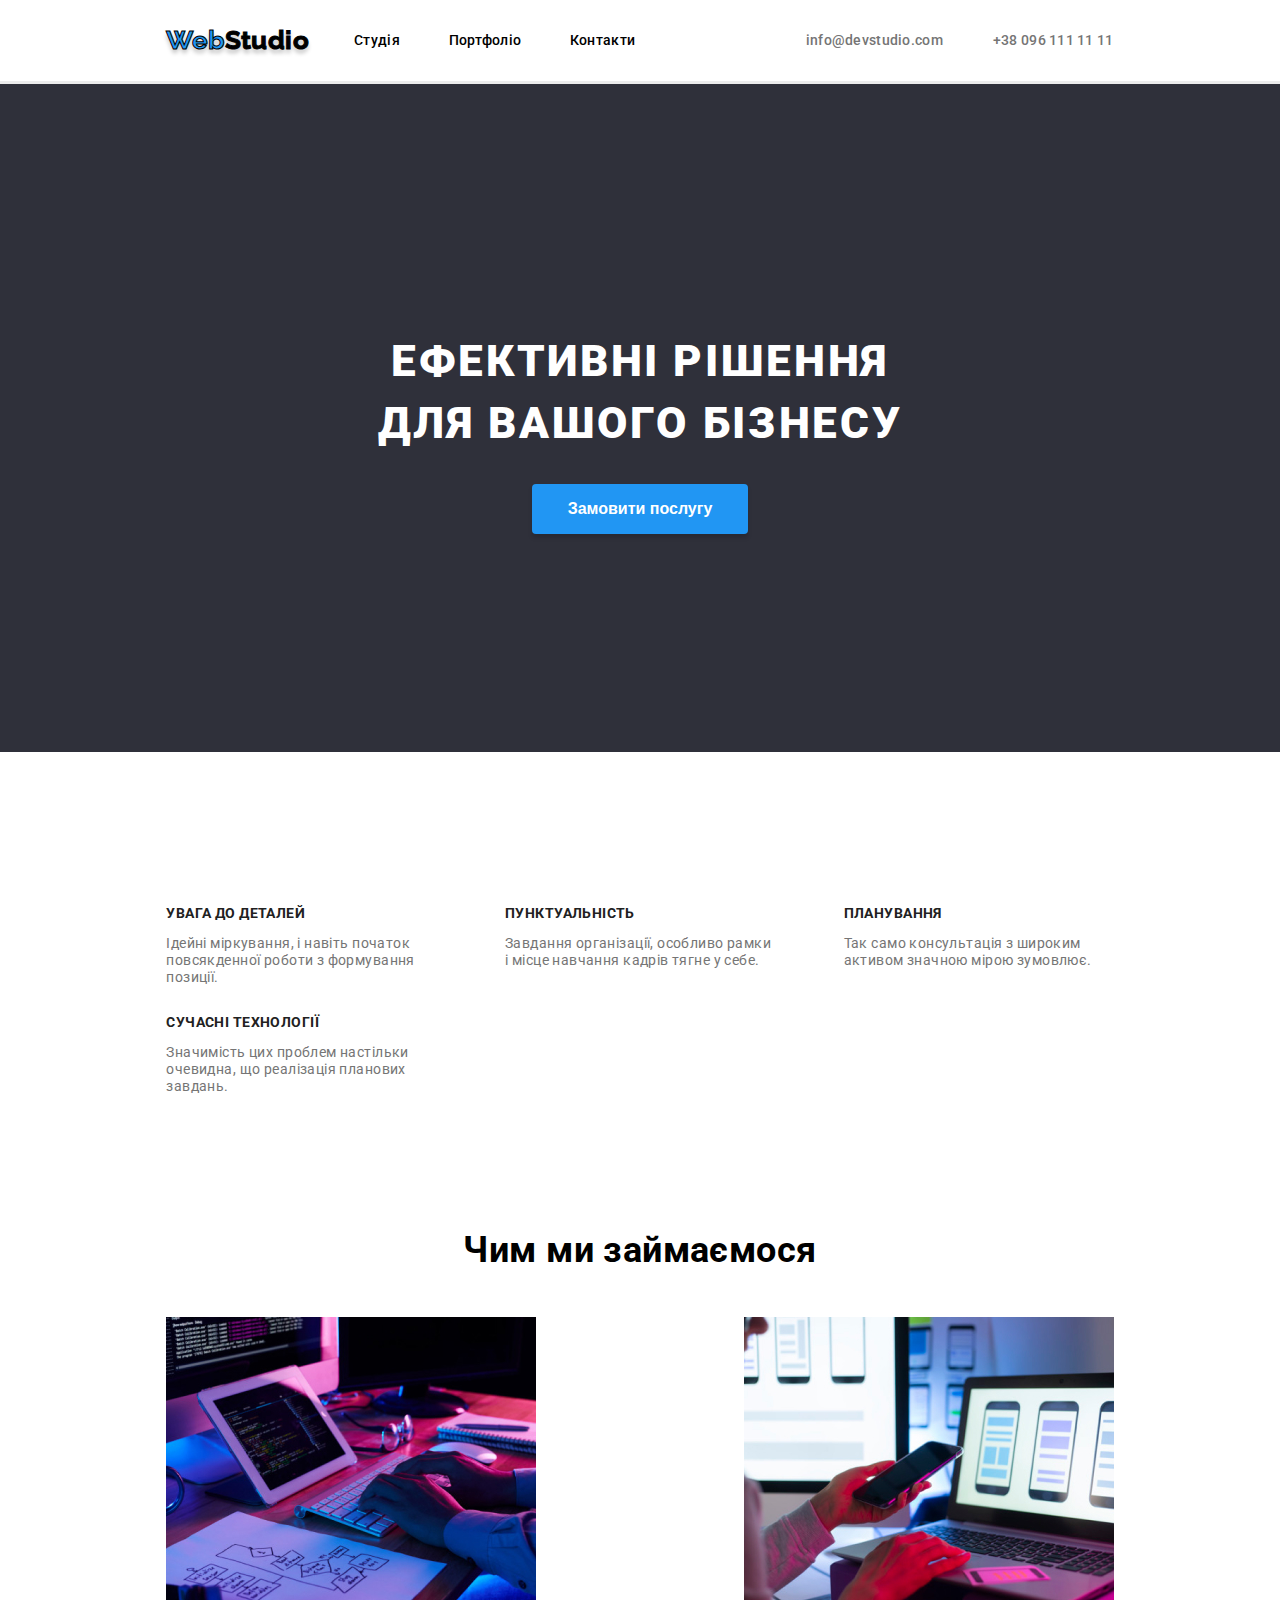
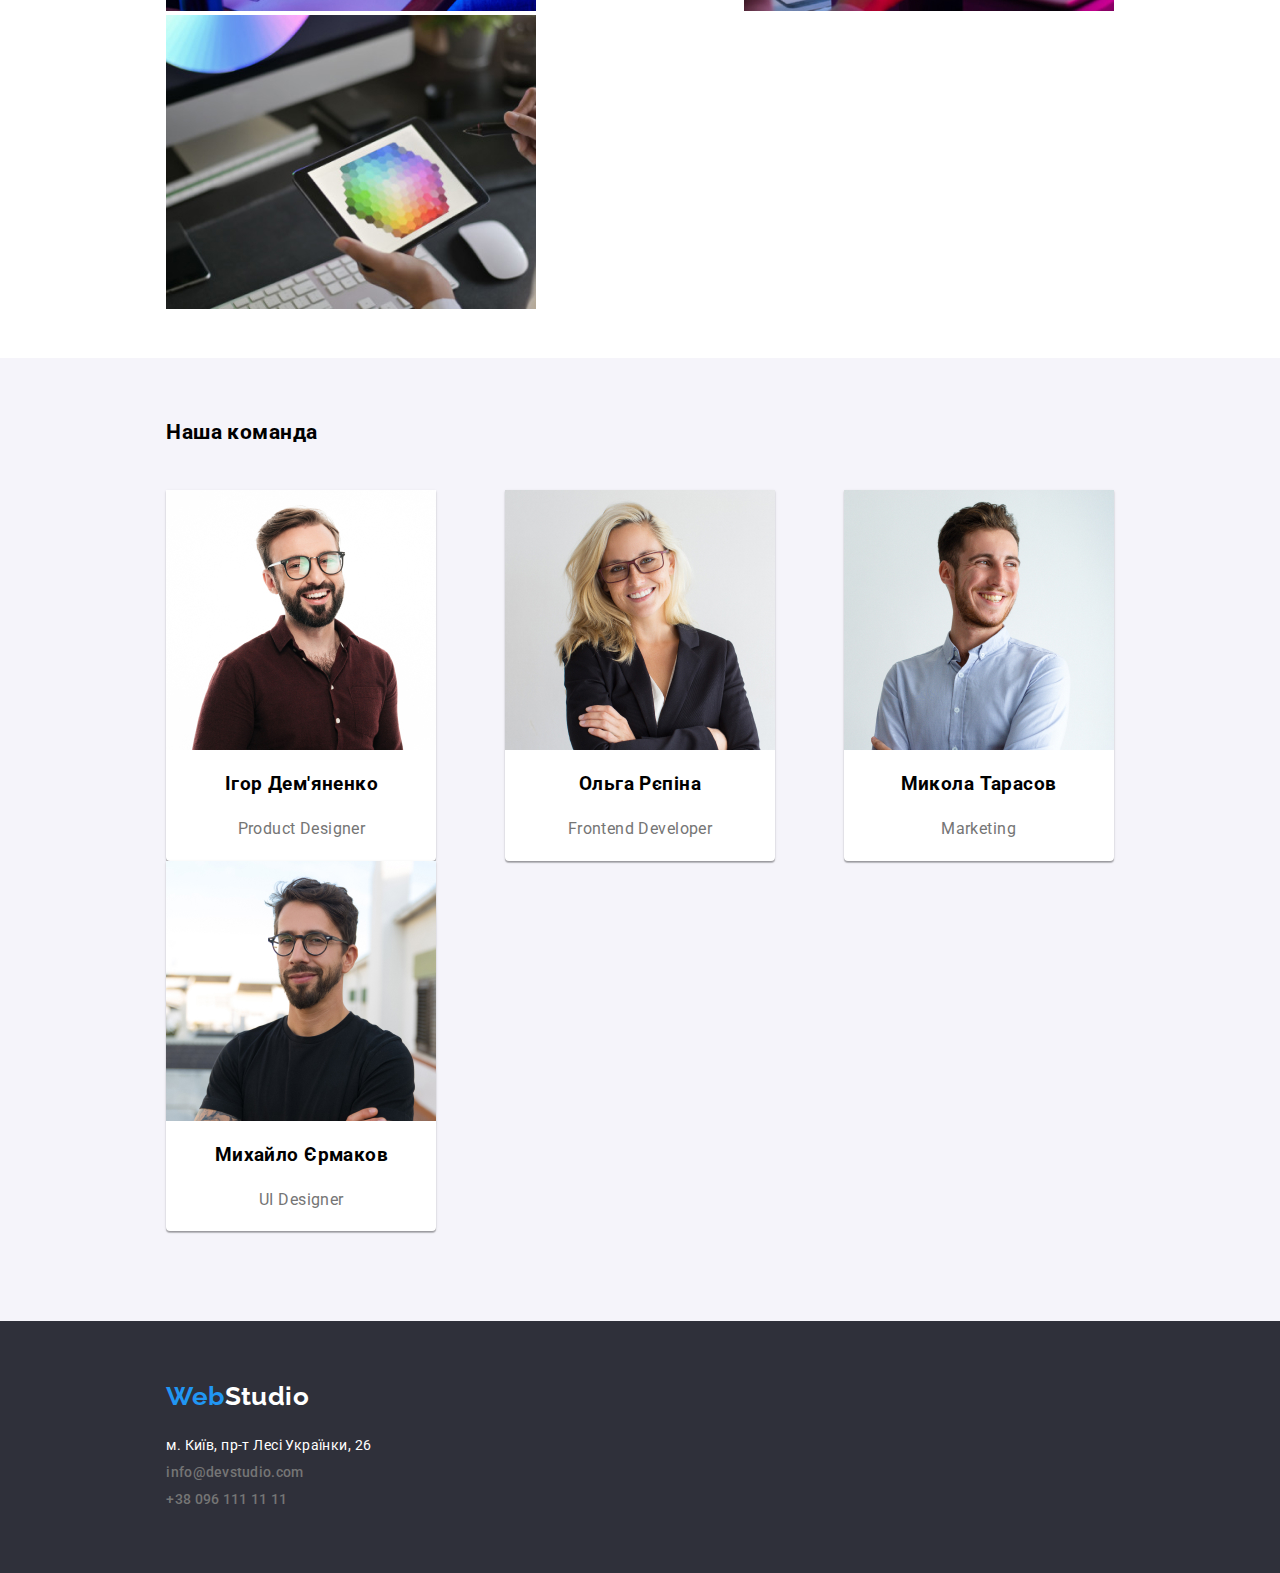
==== commit 67910c97: "класи" ====
--- a/index.html
+++ b/index.html
@@ -79,22 +79,22 @@
       <section class="team">
         <h2>Наша команда</h2>
         <ul class="team-ul ul">
-          <li>
+          <li  class="team-li">
             <img src="./images/igor.jpg" alt="посміхнений хлопець в окулярах" width="270" />
             <h3>Ігор Дем'яненко</h3>
             <p lang="en" class="specialization">Product Designer</p>
           </li>
-          <li>
+          <li class="team-li">
             <img src="./images/olga.jpg" alt="дівчина в окулярах" width="270" />
             <h3>Ольга Рєпіна</h3>
             <p lang="en" class="specialization">Frontend Developer</p>
           </li>
-          <li>
+          <li class="team-li">
             <img src="./images/mykola.jpg" alt="хлопець в сорочці" width="270" />
             <h3>Микола Тарасов</h3>
             <p lang="en" class="specialization">Marketing</p>
           </li>
-          <li>
+          <li class="team-li">
             <img src="./images/myhailo.jpg" alt="хлопець у футболці" width="270" />
             <h3>Михайло Єрмаков</h3>
             <p lang="en" class="specialization">UI Designer</p>
@@ -105,7 +105,7 @@
     <footer class="footer">
       <a class="logo-foot link"><span class="web">Web</span>Studio</a>
       <address id="contacts">
-        <ul class="ul">
+        <ul class="ul foot-contacts">
           <li>
             <a
               href="https://goo.gl/maps/CPtrU1FHBa2aNyZL9"
--- a/css/styles.css
+++ b/css/styles.css
@@ -4,7 +4,6 @@
   font-size: 14px;
   line-height: 1.2;
   letter-spacing: 0.03em;
-  color: #2196f3;
 }
 .link {
   text-decoration: none;
@@ -178,8 +177,7 @@
 .team-ul {
   flex-wrap: wrap;
 }
-.team-ul > li {
-  font-weight: 500;
+.team-li {
   font-size: 16px;
   line-height: 1.2;
   text-align: center;
@@ -249,19 +247,12 @@
   flex-wrap: wrap;
   justify-content: space-between;
 }
-.services > li {
+.services-li {
   text-align: start;
   font-size: 16px;
   line-height: 1.9;
 }
-.services > h2 {
-  font-style: normal;
-  font-weight: 700;
-  font-size: 18px;
-  line-height: 2;
-  letter-spacing: 0.06em;
-  color: #212121;
-}
+
 .portfolio,
 .padding {
   padding-left: 24px;
@@ -274,6 +265,15 @@
   height: 1px;
   margin: -1px;
 }
-footer {
+.footer {
   padding-left: 13%;
-}
+  padding-top: 60px;
+  padding-bottom: 60px;
+}
+.foot-contacts {
+  margin-top: 20px;
+  height: 81px;
+  display: flex;
+  flex-direction: column;
+  justify-content: space-around;
+}
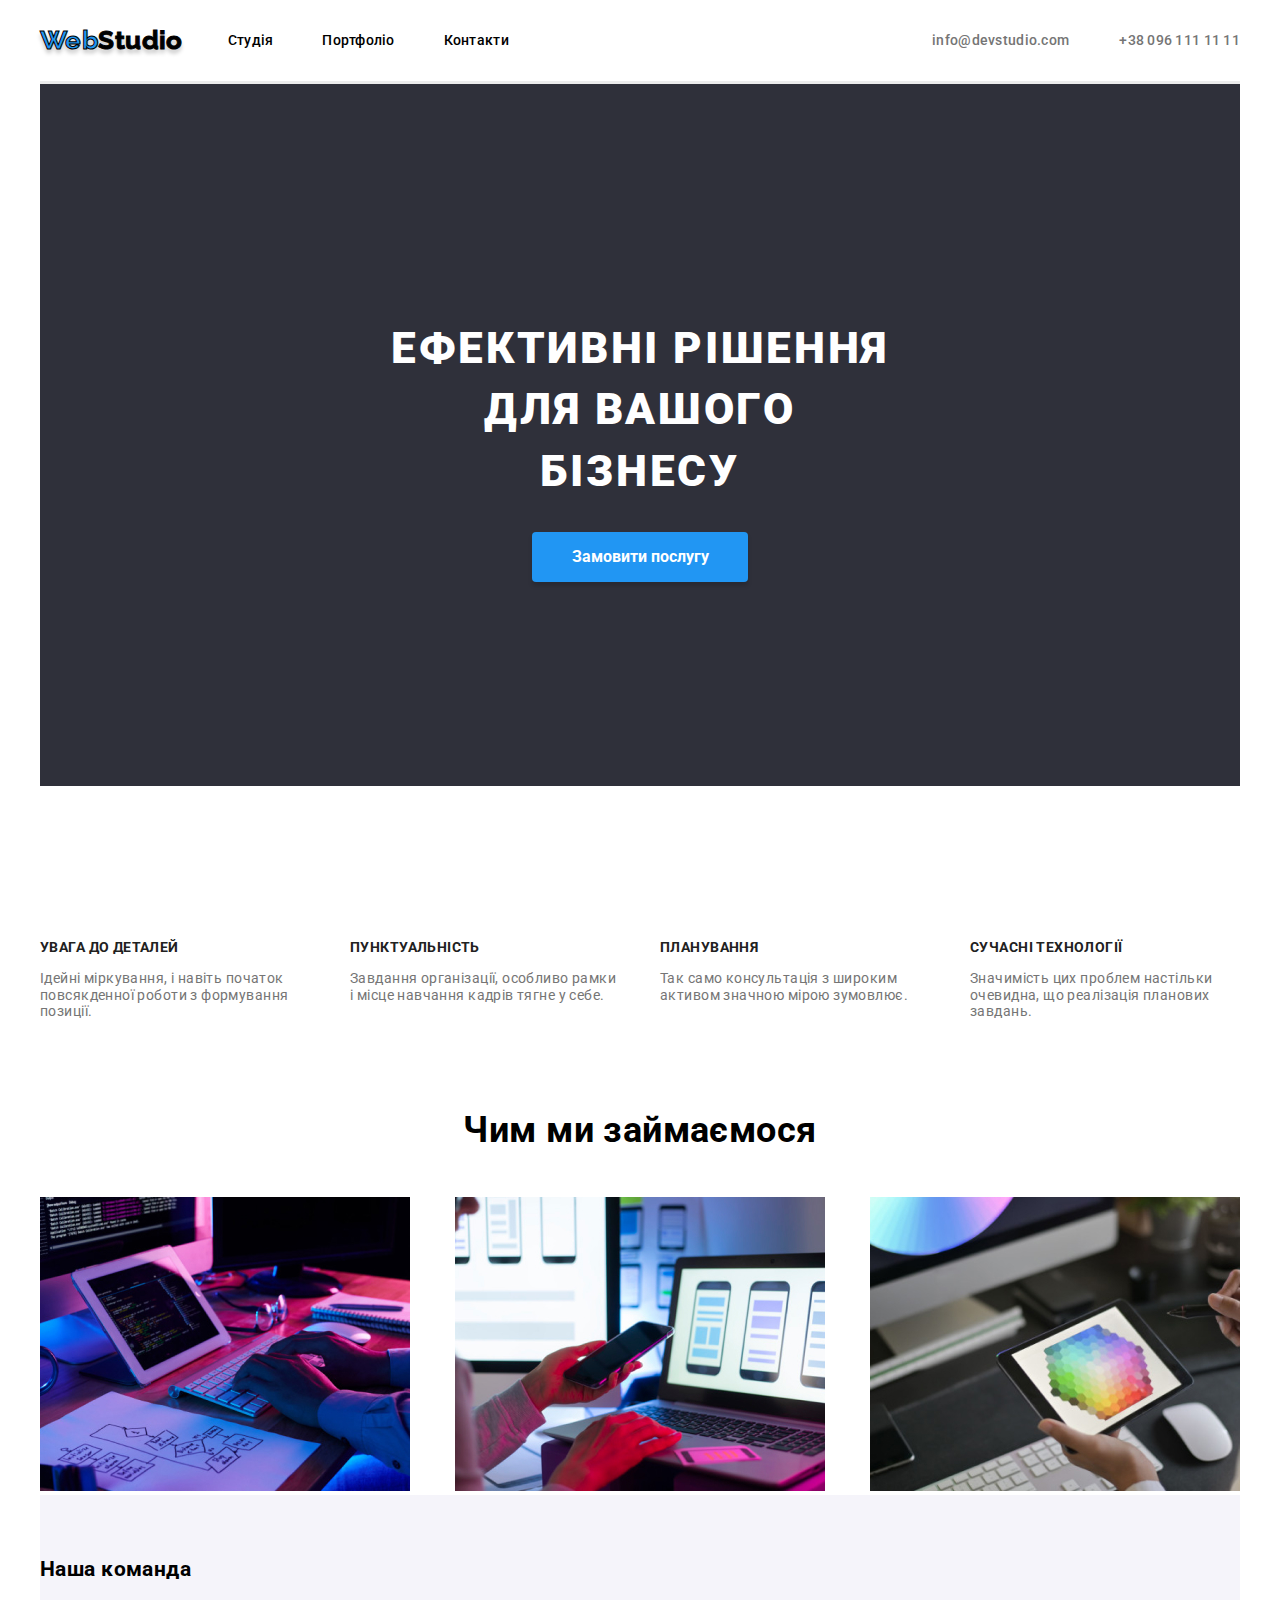
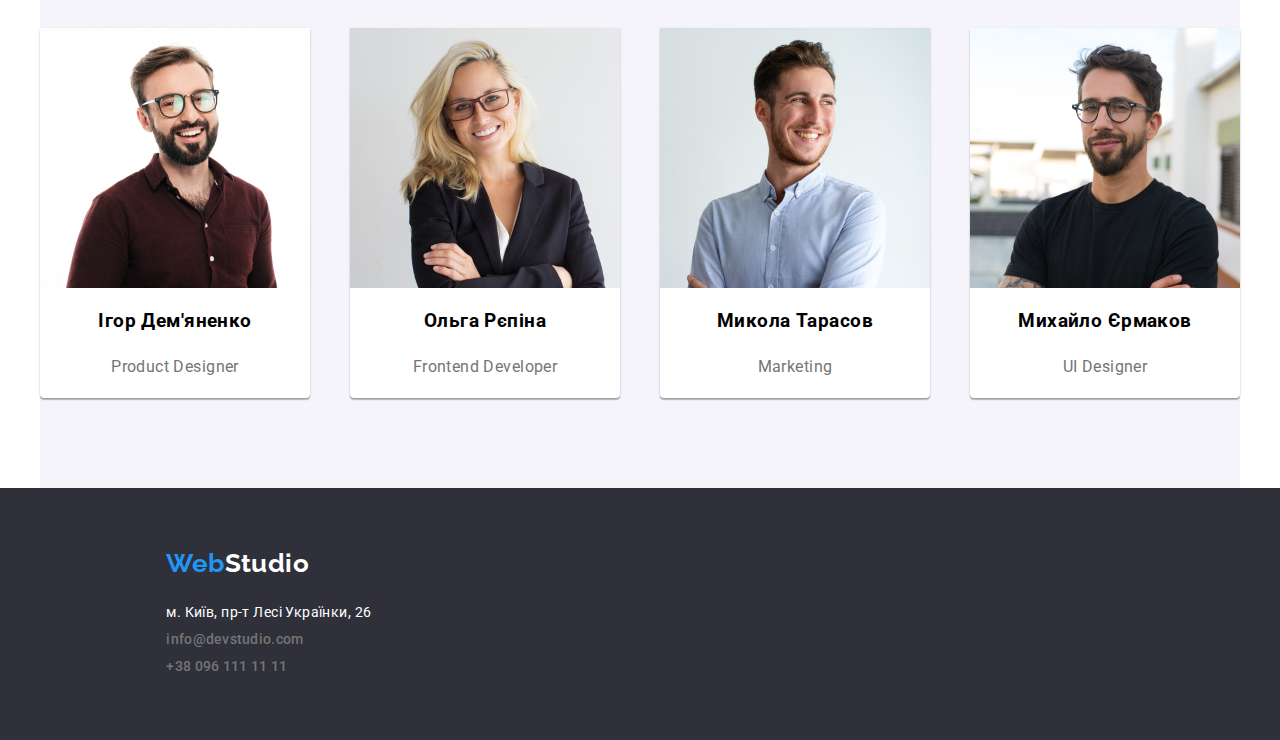
==== commit b208c22b: "контейнер" ====
--- a/index.html
+++ b/index.html
@@ -5,103 +5,106 @@
     <meta http-equiv="X-UA-Compatible" content="IE=edge" />
     <meta name="viewport" content="width=device-width, initial-scale=1.0" />
     <title>WebStudio</title>
-    <link rel="stylesheet" href="./css/styles.css" />
     <link rel="preconnect" href="https://fonts.googleapis.com" />
     <link rel="preconnect" href="https://fonts.gstatic.com" crossorigin />
     <link
       href="https://fonts.googleapis.com/css2?family=Raleway:wght@700&family=Roboto:ital,wght@0,100;0,300;0,400;0,500;0,700;0,900;1,100;1,300;1,400;1,500;1,700;1,900&display=swap"
       rel="stylesheet"
     />
-    <link rel="stylesheet" href="node_modules/modern-normalize/modern-normalize.css">
+    <link rel="stylesheet" href="https://cdnjs.cloudflare.com/ajax/libs/modern-normalize/1.1.0/modern-normalize.css" integrity="sha512-Y0MM+V6ymRKN2zStTqzQ227DWhhp4Mzdo6gnlRnuaNCbc+YN/ZH0sBCLTM4M0oSy9c9VKiCvd4Jk44aCLrNS5Q==" crossorigin="anonymous" referrerpolicy="no-referrer" />
+    <link rel="stylesheet" href="./css/styles.css" />
   </head>
   <body>
-    <header class="header">
-      <a class="logo head link" href="./index.html"><span class="web">Web</span>Studio</a>
-      <nav>
-        <ul class="navbar ul">
+    <div class="container">
+      <header class="header">
+        <a class="logo head link" href="./index.html"><span class="web">Web</span>Studio</a>
+        <nav>
+          <ul class="navbar ul">
+            <li>
+              <a href="./index.html" class="nav link">Студія</a>
+            </li>
+            <li><a href="./portfolio.html" class="nav link">Портфоліо</a></li>
+            <li><a href="#contacts" class="nav link">Контакти</a></li>
+          </ul>
+        </nav>
+        <ul class="contacts ul">
+          <li class="tel">
+            <a href="mailto:info@devstudio.com" class="link-contact link">info@devstudio.com</a>
+          </li>
           <li>
-            <a href="./index.html" class="nav link">Студія</a>
-          </li>
-          <li><a href="./portfolio.html" class="nav link">Портфоліо</a></li>
-          <li><a href="#contacts" class="nav link">Контакти</a></li>
-        </ul>
-      </nav>
-      <ul class="contacts ul">
-        <li class="tel">
-          <a href="mailto:info@devstudio.com" class="link-contact link">info@devstudio.com</a>
-        </li>
-        <li>
-          <a href="tel:+380961111111" class="link-contact link">+38 096 111 11 11</a>
-        </li>
-      </ul>
-    </header>
-    <main>
-      <section class="hero">
-        <h1 class="hero-h">Ефективні рішення для вашого бізнесу</h1>
-        <button type="button" class="button-hero">Замовити послугу</button>
-      </section>
-      <section class="benefits">
-        <h2 class="visually-hidden">Переваги</h2>
-        <ul class="benefits-ul ul">
-          <li class="benefits-il">
-            <h3 class="benefits-h">УВАГА ДО ДЕТАЛЕЙ</h3>            
-            <p class="benefits-p">Ідейні міркування, і навіть початок повсякденної роботи з формування позиції.</p>
-            </article>
-          </li>
-          <li class="benefits-il">
-            <h3 class="benefits-h">ПУНКТУАЛЬНІСТЬ</h3>            
-            <p class="benefits-p">Завдання організації, особливо рамки і місце навчання кадрів тягне у себе.</p>            
-          </li>
-          <li class="benefits-il">
-            <h3 class="benefits-h">ПЛАНУВАННЯ</h3>            
-            <p class="benefits-p">Так само консультація з широким активом значною мірою зумовлює.</p>            
-          </li>
-          <li class="benefits-il">
-            <h3 class="benefits-h">СУЧАСНІ ТЕХНОЛОГІЇ</h3>            
-            <p class="benefits-p"> Значимість цих проблем настільки очевидна, що реалізація планових завдань.</p>            
+            <a href="tel:+380961111111" class="link-contact link">+38 096 111 11 11</a>
           </li>
         </ul>
-      </section>
-      <section class="products">
-        <h2 class="products-h">Чим ми займаємося</h2>
-        <ul class="products-ul ul">
-          <li>
-            <img src="./images/img1.jpg" alt="робота на компьютері" width="370" />
-          </li>
-          <li>
-            <img src="./images/img2.jpg" alt="робота з різними гаджетами" width="370" />
-          </li>
-          <li>
-            <img src="./images/img3.jpg" alt="вибір кольору" width="370" />
-          </li>
-        </ul>
-      </section>
-      <section class="team">
-        <h2>Наша команда</h2>
-        <ul class="team-ul ul">
-          <li  class="team-li">
-            <img src="./images/igor.jpg" alt="посміхнений хлопець в окулярах" width="270" />
-            <h3>Ігор Дем'яненко</h3>
-            <p lang="en" class="specialization">Product Designer</p>
-          </li>
-          <li class="team-li">
-            <img src="./images/olga.jpg" alt="дівчина в окулярах" width="270" />
-            <h3>Ольга Рєпіна</h3>
-            <p lang="en" class="specialization">Frontend Developer</p>
-          </li>
-          <li class="team-li">
-            <img src="./images/mykola.jpg" alt="хлопець в сорочці" width="270" />
-            <h3>Микола Тарасов</h3>
-            <p lang="en" class="specialization">Marketing</p>
-          </li>
-          <li class="team-li">
-            <img src="./images/myhailo.jpg" alt="хлопець у футболці" width="270" />
-            <h3>Михайло Єрмаков</h3>
-            <p lang="en" class="specialization">UI Designer</p>
-          </li>
-        </ul>
-      </section>
-    </main>
+      </header>
+      <main>
+        <section class="hero">
+          <h1 class="hero-h">Ефективні рішення для вашого бізнесу</h1>
+          <button type="button" class="button-hero">Замовити послугу</button>
+        </section>
+        <section class="benefits">
+          <h2 class="visually-hidden">Переваги</h2>
+          <ul class="benefits-ul ul">
+            <li class="benefits-il">
+              <h3 class="benefits-h">УВАГА ДО ДЕТАЛЕЙ</h3>            
+              <p class="benefits-p">Ідейні міркування, і навіть початок повсякденної роботи з формування позиції.</p>
+              </article>
+            </li>
+            <li class="benefits-il">
+              <h3 class="benefits-h">ПУНКТУАЛЬНІСТЬ</h3>            
+              <p class="benefits-p">Завдання організації, особливо рамки і місце навчання кадрів тягне у себе.</p>            
+            </li>
+            <li class="benefits-il">
+              <h3 class="benefits-h">ПЛАНУВАННЯ</h3>            
+              <p class="benefits-p">Так само консультація з широким активом значною мірою зумовлює.</p>            
+            </li>
+            <li class="benefits-il">
+              <h3 class="benefits-h">СУЧАСНІ ТЕХНОЛОГІЇ</h3>            
+              <p class="benefits-p"> Значимість цих проблем настільки очевидна, що реалізація планових завдань.</p>            
+            </li>
+          </ul>
+        </section>
+        <section class="products">
+          <h2 class="products-h">Чим ми займаємося</h2>
+          <ul class="products-ul ul">
+            <li>
+              <img src="./images/img1.jpg" alt="робота на компьютері" width="370" />
+            </li>
+            <li>
+              <img src="./images/img2.jpg" alt="робота з різними гаджетами" width="370" />
+            </li>
+            <li>
+              <img src="./images/img3.jpg" alt="вибір кольору" width="370" />
+            </li>
+          </ul>
+        </section>
+        <section class="team">
+          <h2>Наша команда</h2>
+          <ul class="team-ul ul">
+            <li  class="team-li">
+              <img src="./images/igor.jpg" alt="посміхнений хлопець в окулярах" width="270" />
+              <h3>Ігор Дем'яненко</h3>
+              <p lang="en" class="specialization">Product Designer</p>
+            </li>
+            <li class="team-li">
+              <img src="./images/olga.jpg" alt="дівчина в окулярах" width="270" />
+              <h3>Ольга Рєпіна</h3>
+              <p lang="en" class="specialization">Frontend Developer</p>
+            </li>
+            <li class="team-li">
+              <img src="./images/mykola.jpg" alt="хлопець в сорочці" width="270" />
+              <h3>Микола Тарасов</h3>
+              <p lang="en" class="specialization">Marketing</p>
+            </li>
+            <li class="team-li">
+              <img src="./images/myhailo.jpg" alt="хлопець у футболці" width="270" />
+              <h3>Михайло Єрмаков</h3>
+              <p lang="en" class="specialization">UI Designer</p>
+            </li>
+          </ul>
+        </section>
+      </main>
+     
+    </div>
     <footer class="footer">
       <a class="logo-foot link"><span class="web">Web</span>Studio</a>
       <address id="contacts">
--- a/css/styles.css
+++ b/css/styles.css
@@ -1,9 +1,12 @@
 body {
-  margin: 0px;
   font-family: "Roboto", sans-serif;
   font-size: 14px;
   line-height: 1.2;
   letter-spacing: 0.03em;
+}
+.container {
+  width: 1200px;
+  margin: 0 auto;
 }
 .link {
   text-decoration: none;
@@ -17,6 +20,8 @@
 .white:hover {
   color: #2196f3;
 }
+.hero {
+}
 .link-contact,
 .white {
   font-style: normal;
@@ -64,8 +69,6 @@
   background: #2f303a;
 }
 .header {
-  padding-left: 13%;
-  padding-right: 13%;
   display: flex;
   flex-direction: row;
   flex-wrap: wrap;
@@ -131,9 +134,6 @@
 .team,
 .menu,
 .services {
-  padding-right: 13%;
-  padding-left: 13%;
-  padding-bottom: 45px;
   padding-top: 45px;
 }
 
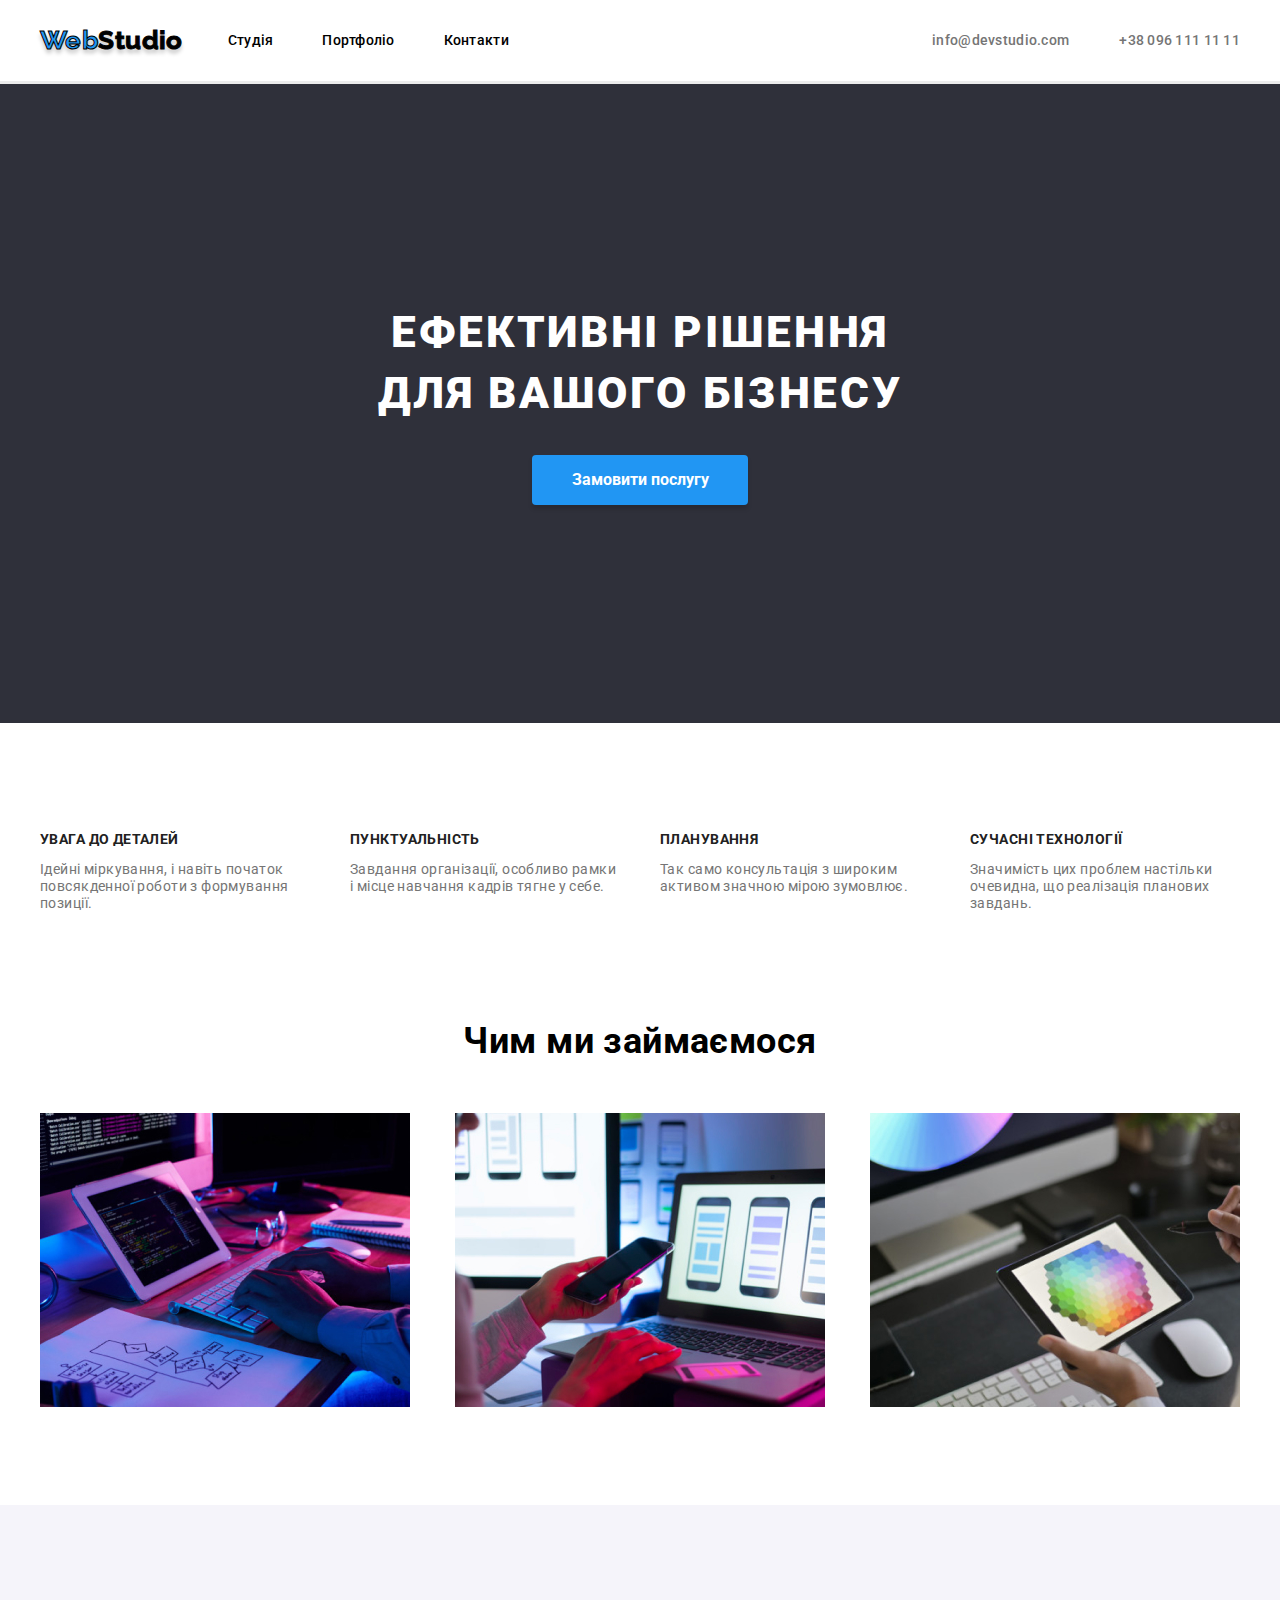
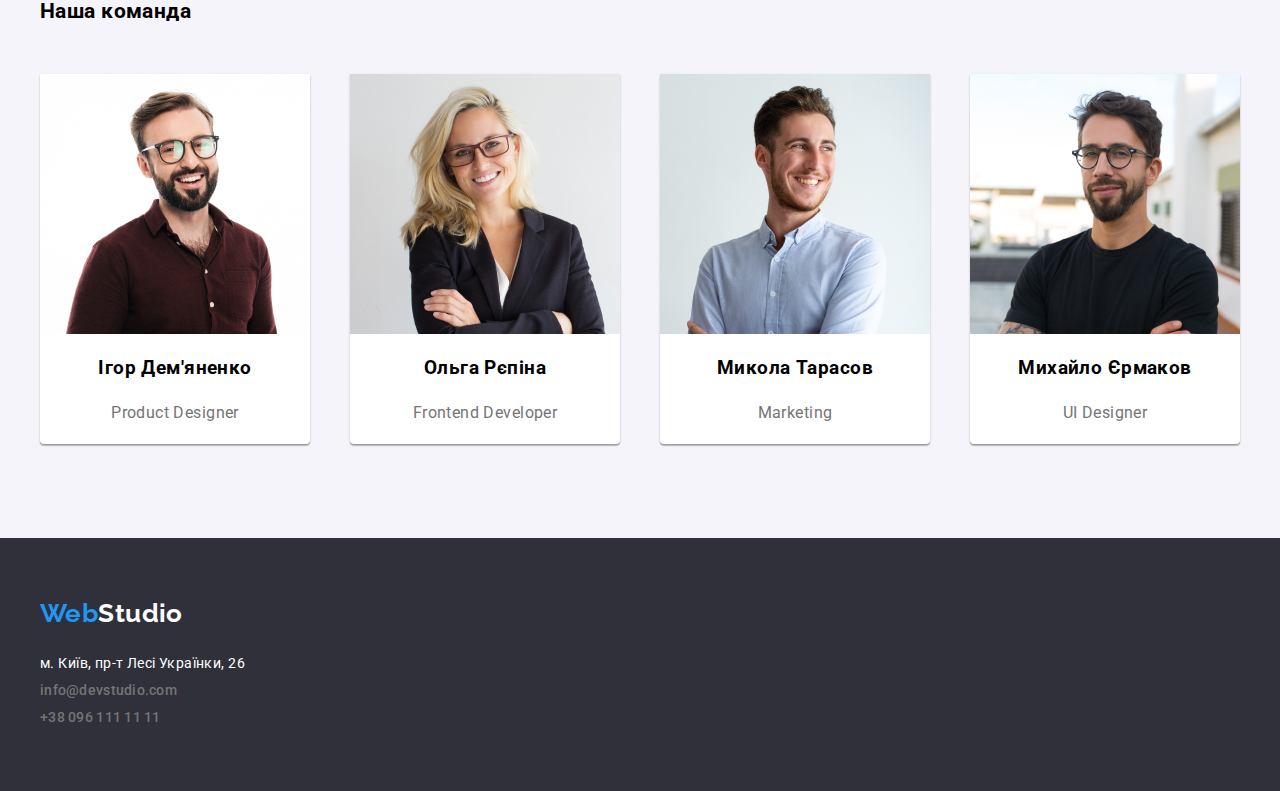
==== commit 747aa894: "рщшрщ" ====
--- a/index.html
+++ b/index.html
@@ -14,9 +14,9 @@
     <link rel="stylesheet" href="https://cdnjs.cloudflare.com/ajax/libs/modern-normalize/1.1.0/modern-normalize.css" integrity="sha512-Y0MM+V6ymRKN2zStTqzQ227DWhhp4Mzdo6gnlRnuaNCbc+YN/ZH0sBCLTM4M0oSy9c9VKiCvd4Jk44aCLrNS5Q==" crossorigin="anonymous" referrerpolicy="no-referrer" />
     <link rel="stylesheet" href="./css/styles.css" />
   </head>
-  <body>
-    <div class="container">
+  <body>    
       <header class="header">
+        <div class="container header-content">
         <a class="logo head link" href="./index.html"><span class="web">Web</span>Studio</a>
         <nav>
           <ul class="navbar ul">
@@ -35,34 +35,37 @@
             <a href="tel:+380961111111" class="link-contact link">+38 096 111 11 11</a>
           </li>
         </ul>
+        </div>
       </header>
       <main>
         <section class="hero">
           <h1 class="hero-h">Ефективні рішення для вашого бізнесу</h1>
           <button type="button" class="button-hero">Замовити послугу</button>
         </section>
-        <section class="benefits">
-          <h2 class="visually-hidden">Переваги</h2>
-          <ul class="benefits-ul ul">
-            <li class="benefits-il">
-              <h3 class="benefits-h">УВАГА ДО ДЕТАЛЕЙ</h3>            
-              <p class="benefits-p">Ідейні міркування, і навіть початок повсякденної роботи з формування позиції.</p>
-              </article>
-            </li>
-            <li class="benefits-il">
-              <h3 class="benefits-h">ПУНКТУАЛЬНІСТЬ</h3>            
-              <p class="benefits-p">Завдання організації, особливо рамки і місце навчання кадрів тягне у себе.</p>            
-            </li>
-            <li class="benefits-il">
-              <h3 class="benefits-h">ПЛАНУВАННЯ</h3>            
-              <p class="benefits-p">Так само консультація з широким активом значною мірою зумовлює.</p>            
-            </li>
-            <li class="benefits-il">
-              <h3 class="benefits-h">СУЧАСНІ ТЕХНОЛОГІЇ</h3>            
-              <p class="benefits-p"> Значимість цих проблем настільки очевидна, що реалізація планових завдань.</p>            
-            </li>
-          </ul>
-        </section>
+        <div class="container">
+          <section class="benefits">
+            <h2 class="visually-hidden">Переваги</h2>
+            <ul class="benefits-ul ul">
+              <li class="benefits-il">
+                <h3 class="benefits-h">УВАГА ДО ДЕТАЛЕЙ</h3>            
+                <p class="benefits-p">Ідейні міркування, і навіть початок повсякденної роботи з формування позиції.</p>
+                </article>
+              </li>
+              <li class="benefits-il">
+                <h3 class="benefits-h">ПУНКТУАЛЬНІСТЬ</h3>            
+                <p class="benefits-p">Завдання організації, особливо рамки і місце навчання кадрів тягне у себе.</p>            
+              </li>
+              <li class="benefits-il">
+                <h3 class="benefits-h">ПЛАНУВАННЯ</h3>            
+                <p class="benefits-p">Так само консультація з широким активом значною мірою зумовлює.</p>            
+              </li>
+              <li class="benefits-il">
+                <h3 class="benefits-h">СУЧАСНІ ТЕХНОЛОГІЇ</h3>            
+                <p class="benefits-p"> Значимість цих проблем настільки очевидна, що реалізація планових завдань.</p>            
+              </li>
+            </ul>
+          </section>
+        
         <section class="products">
           <h2 class="products-h">Чим ми займаємося</h2>
           <ul class="products-ul ul">
@@ -77,8 +80,10 @@
             </li>
           </ul>
         </section>
+      </div>
         <section class="team">
-          <h2>Наша команда</h2>
+          <div class="container">
+          <h2 class="team-h">Наша команда</h2>
           <ul class="team-ul ul">
             <li  class="team-li">
               <img src="./images/igor.jpg" alt="посміхнений хлопець в окулярах" width="270" />
@@ -101,11 +106,11 @@
               <p lang="en" class="specialization">UI Designer</p>
             </li>
           </ul>
+        </div>
         </section>
       </main>
-     
-    </div>
     <footer class="footer">
+      <div class="container">
       <a class="logo-foot link"><span class="web">Web</span>Studio</a>
       <address id="contacts">
         <ul class="ul foot-contacts">
@@ -125,6 +130,7 @@
           </li>
         </ul>
       </address>
+    </div>
     </footer>
   </body>
 </html>
--- a/css/styles.css
+++ b/css/styles.css
@@ -1,12 +1,18 @@
+:root {
+  --color: #2196f3;
+}
 body {
   font-family: "Roboto", sans-serif;
   font-size: 14px;
   line-height: 1.2;
   letter-spacing: 0.03em;
 }
+
 .container {
-  width: 1200px;
+  width: 1230px;
   margin: 0 auto;
+  padding-left: 15px;
+  padding-right: 15px;
 }
 .link {
   text-decoration: none;
@@ -18,9 +24,7 @@
 .link-contact:hover,
 .white:focus,
 .white:hover {
-  color: #2196f3;
-}
-.hero {
+  color: var(--color);
 }
 .link-contact,
 .white {
@@ -69,10 +73,12 @@
   background: #2f303a;
 }
 .header {
-  display: flex;
-  flex-direction: row;
-  flex-wrap: wrap;
   border-bottom: Solid #ececec;
+}
+.header-content {
+  display: flex;
+  flex-direction: row;
+  flex-wrap: wrap;
 }
 .head {
   margin-top: 25px;
@@ -110,37 +116,39 @@
   flex-grow: 1;
 }
 .hero-h {
+  margin-top: 0;
+  margin-bottom: 30px;
   font-weight: 900;
   font-size: 44px;
   line-height: 1.4;
-  text-align: center;
   letter-spacing: 0.06em;
   text-transform: uppercase;
 }
 .button-hero {
-  width: 216px;
-  height: 50px;
+  min-width: 216px;
+  min-height: 50px;
+  padding: 10px, 32px;
   color: #ffffff;
   font-weight: 700;
   font-size: 16px;
   line-height: 1.9;
   border: none;
-  background: #2196f3;
+  background: var(--color);
   border-radius: 4px;
   box-shadow: 0px 4px 4px rgba(0, 0, 0, 0.15);
 }
 .benefits,
 .products,
-.team,
 .menu,
-.services {
-  padding-top: 45px;
-}
-
+.services,
 .team {
-  padding-bottom: 90px;
-}
-
+  margin-top: 94px;
+}
+.team {
+  padding-top: 94px;
+  padding-bottom: 94px;
+  background: #f5f4fa;
+}
 .benefits {
   margin-top: 94px;
 }
@@ -166,13 +174,11 @@
   flex-direction: row;
   justify-content: space-between;
   flex-wrap: wrap;
-  margin-top: 45px;
-}
-.team-ul {
-  margin-top: 45px;
-}
-.team {
-  background: #f5f4fa;
+}
+.products-h,
+.team-h {
+  margin-top: 0;
+  margin-bottom: 50px;
 }
 .team-ul {
   flex-wrap: wrap;
@@ -201,10 +207,6 @@
 .footer {
   padding-top: 60px;
   padding-bottom: 60px;
-  padding-left: 10%;
-  display: flex;
-  flex-direction: column;
-  align-items: flex-start;
   color: #ffffff;
   background-color: #2f303a;
 }
@@ -237,7 +239,7 @@
   cursor: pointer;
   font-family: inherit;
   color: #ffffff;
-  background-color: #2196f3;
+  background-color: var(--color);
   box-shadow: 0px 3px 1px rgba(0, 0, 0, 0.1), 0px 1px 2px rgba(0, 0, 0, 0.08),
     0px 2px 2px rgba(0, 0, 0, 0.12);
   border-radius: 4px;
@@ -265,11 +267,7 @@
   height: 1px;
   margin: -1px;
 }
-.footer {
-  padding-left: 13%;
-  padding-top: 60px;
-  padding-bottom: 60px;
-}
+
 .foot-contacts {
   margin-top: 20px;
   height: 81px;
